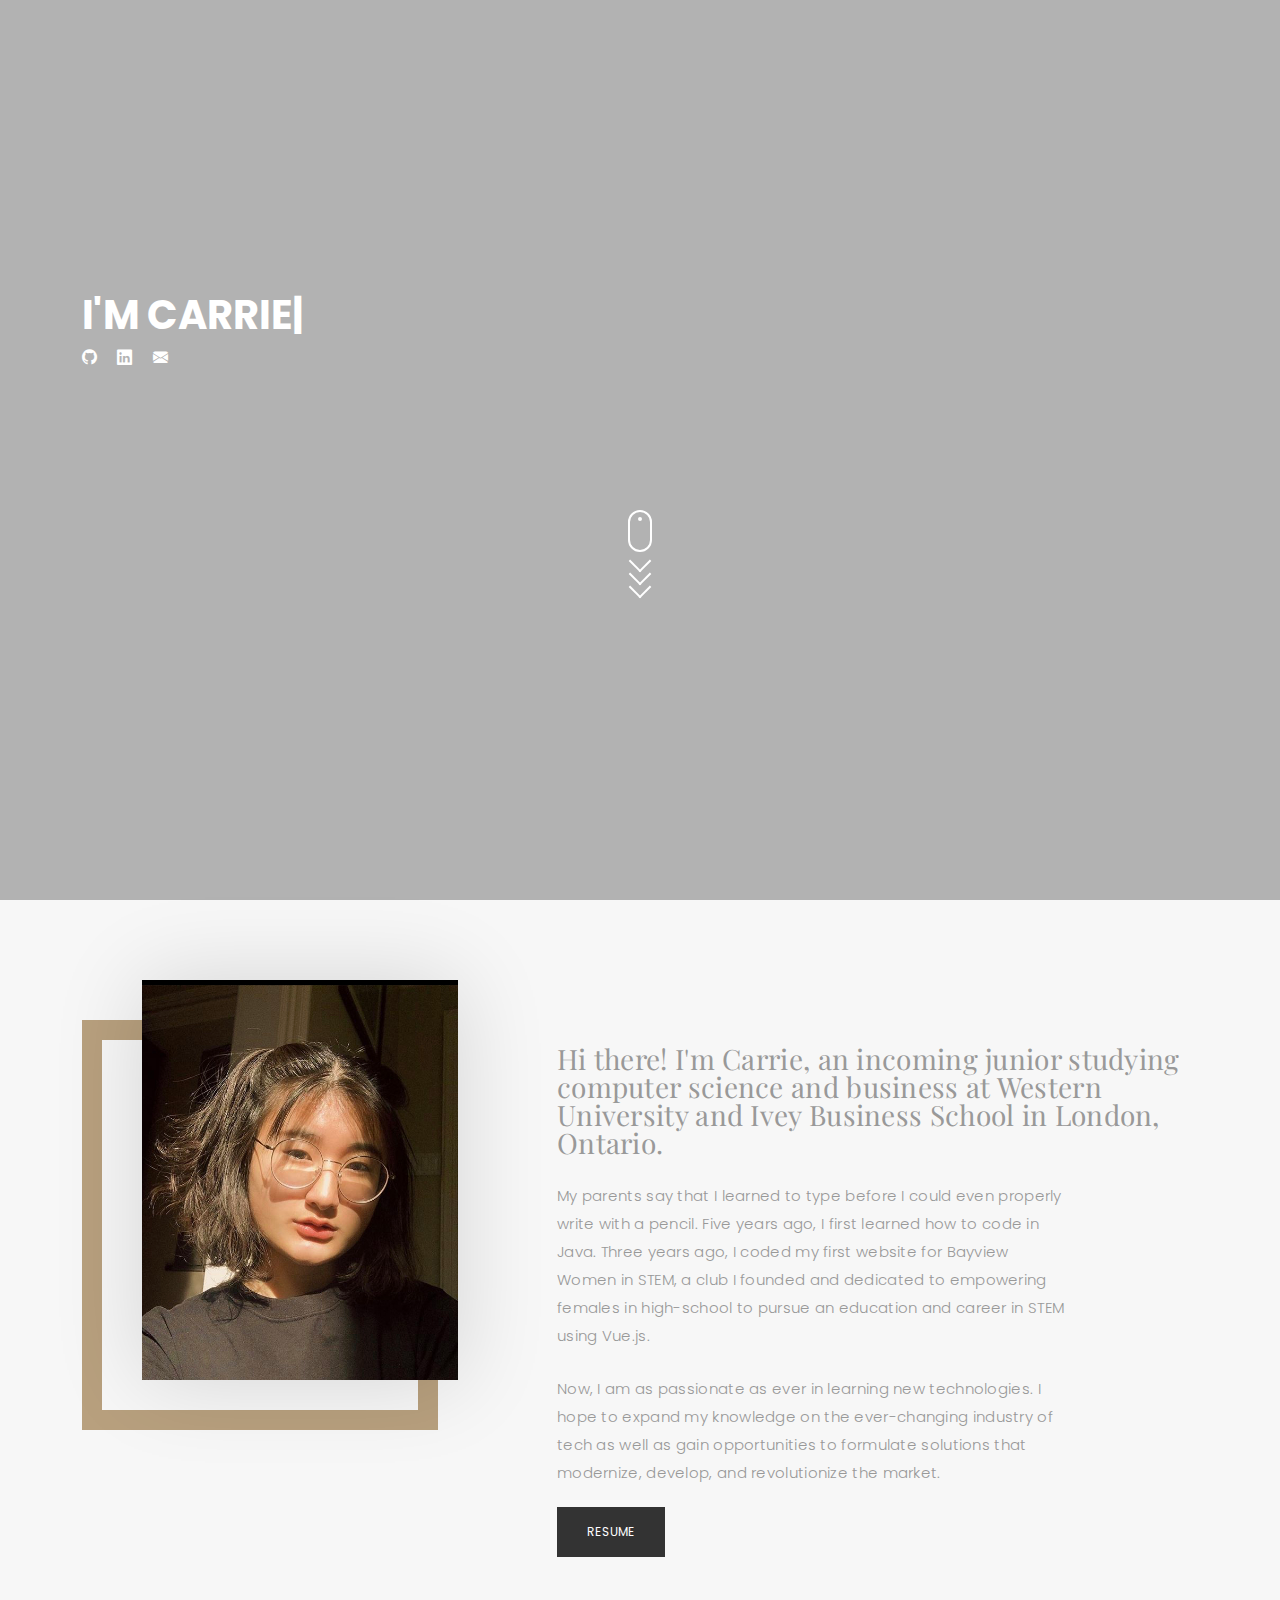
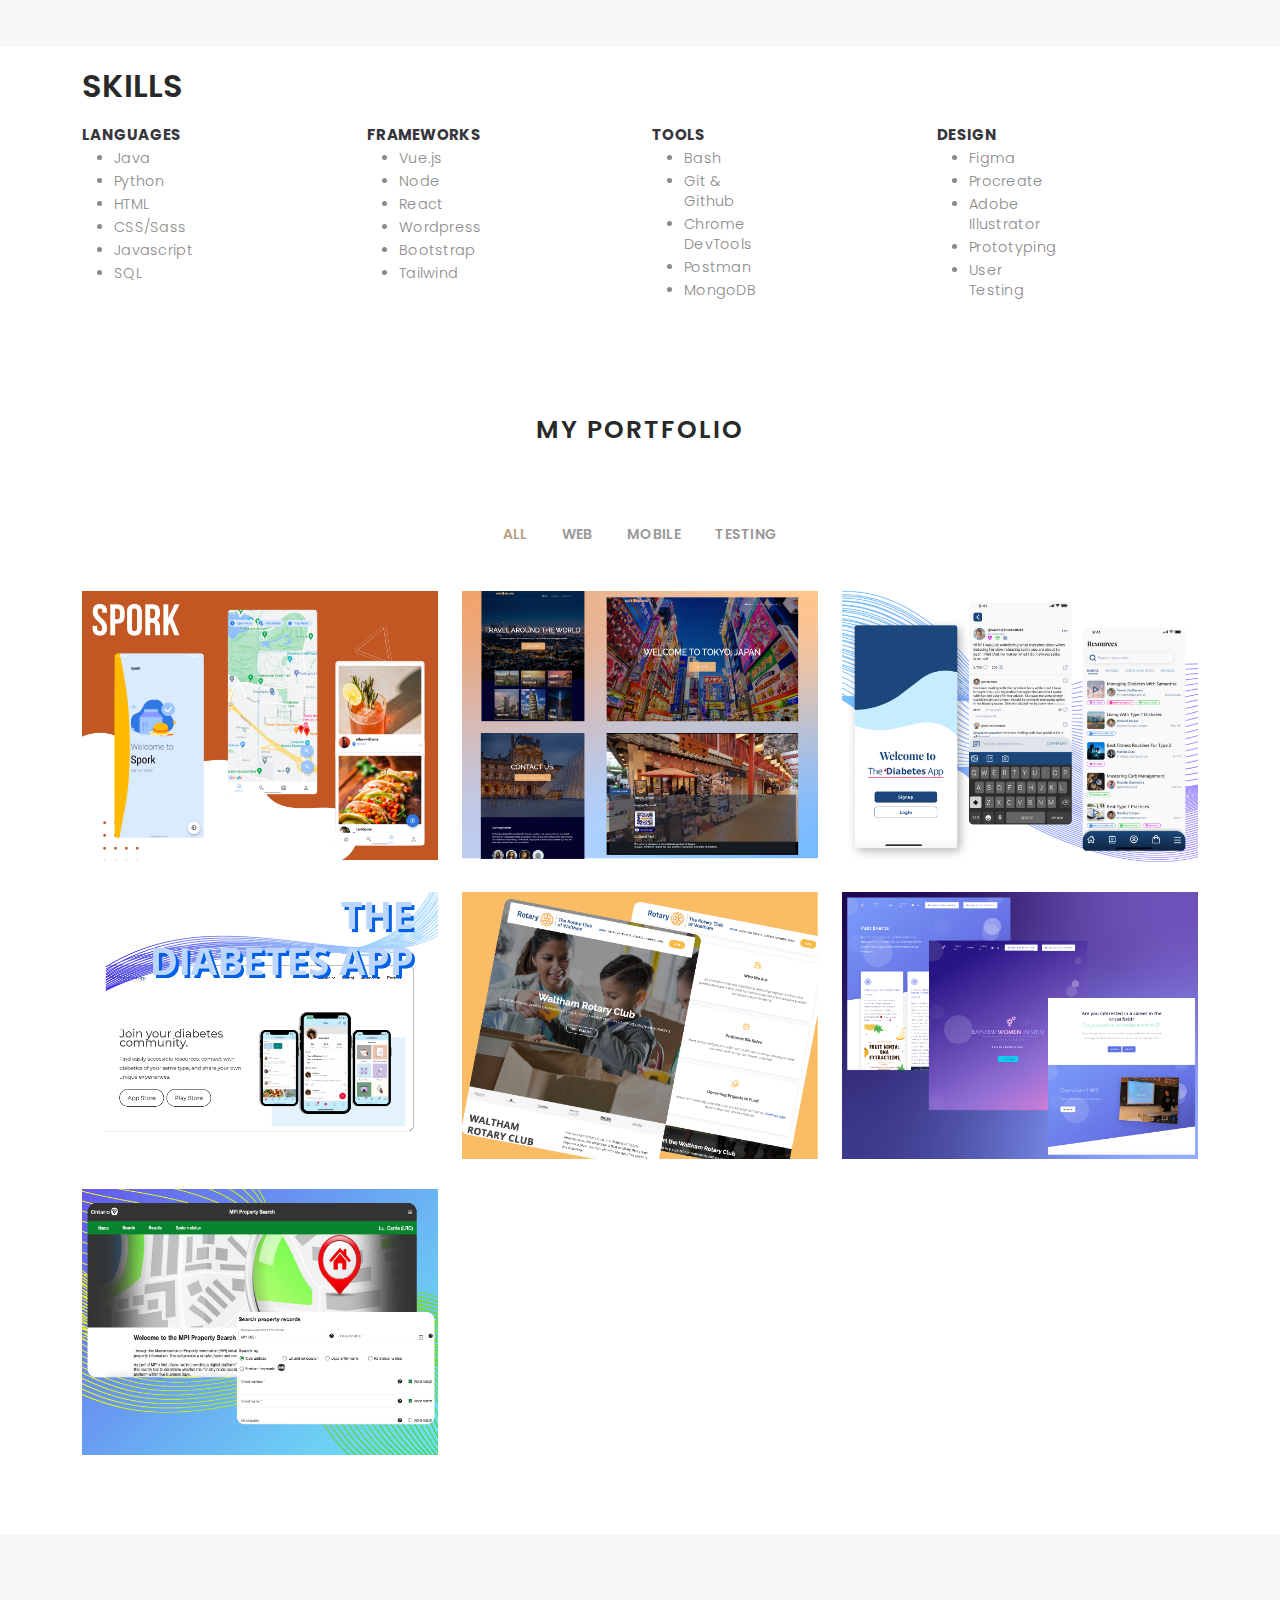
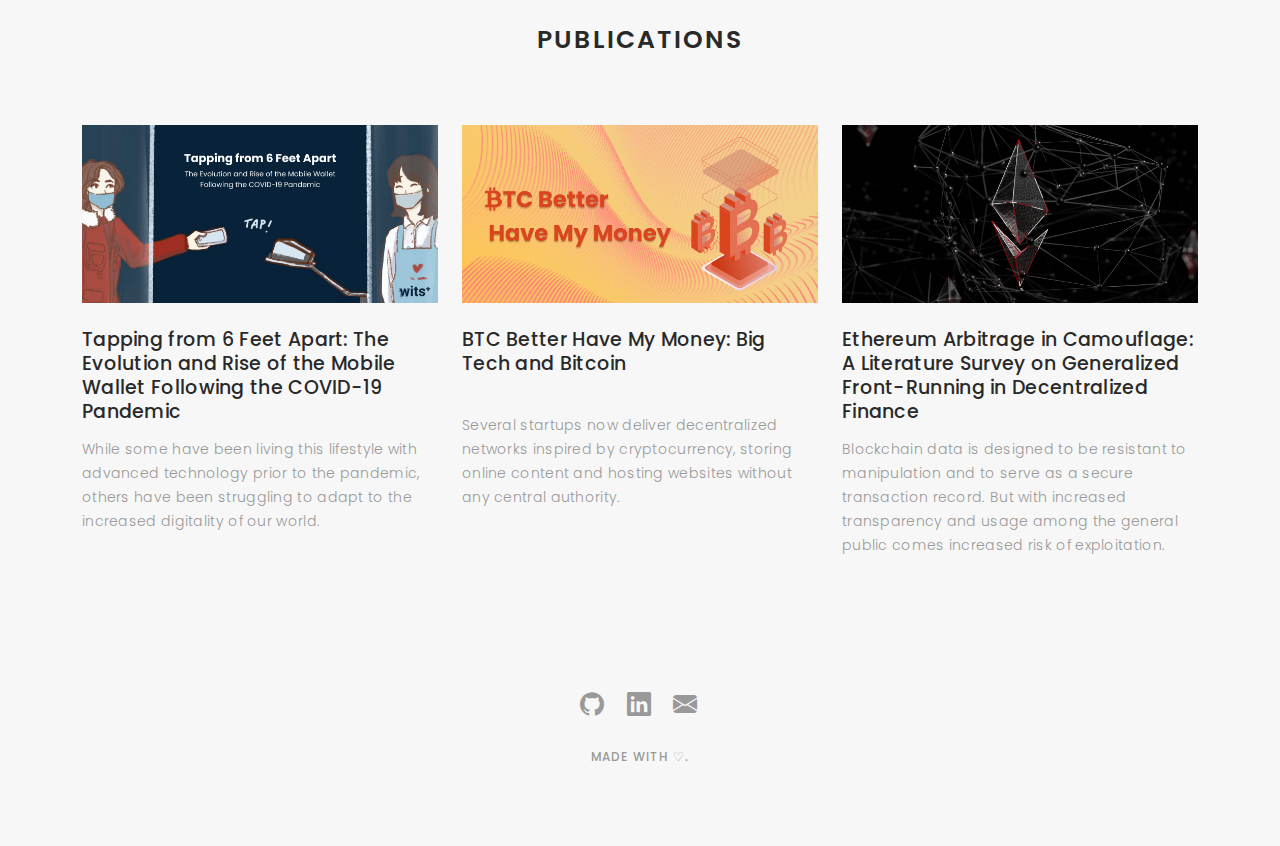
==== index.html @ 806f435e "updated portfolio to include most recent projects (spork + scholars publication on ethereum generali" ====
<!DOCTYPE html>
<html lang="en">

<head>
    <meta charset="utf-8">
    <meta content="width=device-width, initial-scale=1.0" name="viewport">

    <title>Carrie Lu | SWE</title>
    <meta content="" name="description">
    <meta content="" name="keywords">

    <!-- Favicons -->
    <link href="assets/img/favicon.png" rel="icon">
    <link href="assets/img/apple-touch-icon.png" rel="apple-touch-icon">

    <!-- Google Fonts -->
    <link
        href="https://fonts.googleapis.com/css?family=Poppins:300,300i,400,400i,500,500i,600,600i,700,700i|Playfair+Display:400,400i,500,500i,600,600i,700,700i,900,900i"
        rel="stylesheet">

    <!-- Vendor CSS Files -->
    <link href="assets/vendor/bootstrap/css/bootstrap.min.css" rel="stylesheet">
    <link href="assets/vendor/bootstrap-icons/bootstrap-icons.css" rel="stylesheet">
    <link href="assets/vendor/boxicons/css/boxicons.min.css" rel="stylesheet">
    <link href="assets/vendor/glightbox/css/glightbox.min.css" rel="stylesheet">
    <link href="assets/vendor/swiper/swiper-bundle.min.css" rel="stylesheet">

    <!-- Template Main CSS File -->
    <link href="assets/css/style.css" rel="stylesheet">

</head>

<body>

    <!-- ======= Header ======= -->
    <header id="header" class="fixed-top ">
        <div class="container d-flex align-items-center justify-content-between">

            <a href="index.html" class="logo"><img src="assets/img/logo.png" alt="" class="img-fluid"></a>

            <nav id="navbar" class="navbar">
                <ul>
                    <li><a class="nav-link scrollto active" href="#hero">Home</a></li>
                    <li><a class="nav-link scrollto" href="#about">About</a></li>
                    <li><a class="nav-link  scrollto" href="#portfolio">Portfolio</a></li>
                    <li><a class="nav-link  scrollto" href="#journal">Publications</a></li>
                </ul>
                <i class="bi bi-list mobile-nav-toggle"></i>
            </nav><!-- .navbar -->

        </div>
    </header><!-- End Header -->

    <!-- ======= Hero Section ======= -->
    <div id="hero" class="home">

        <div class="container">
            <div class="hero-content">
                <h1>I'm <span class="typed"
                        data-typed-items="Carrie., A designer., A developer., An engineer., A creator."></span></h1>

                <ul class="list-unstyled list-social">
                    <li><a href="https://github.com/carrieluuu" target="_blank"><i class="bi bi-github"></i></a></li>
                    <li><a href="https://www.linkedin.com/in/carrielu02/" target="_blank"><i class="bi bi-linkedin"></i></a></li>
                    <li><a href="mailto:clu.hba2024@ivey.ca" target="_blank"><i class="bi bi-envelope-fill"></i></a></li>
                </ul>

                <!-- ======= Mouse Scroll Animation ======= -->
                <div class="mouse_scroll">
                    <a href="#about"><div class="mouse">
                        <div class="wheel"></div>
                    </div>
                    <div>
                        <span class="m_scroll_arrows unu"></span>
                        <span class="m_scroll_arrows doi"></span>
                        <span class="m_scroll_arrows trei"></span>
                    </div>
                </a>
            </div>

            </div>
        </div>
    </div><!-- End Hero -->

    <main id="main">

        <!-- ======= About Section ======= -->
        <div id="about" class="paddsection">
            <div class="container">
                <div class="row justify-content-between">

                    <div class="col-lg-4 ">
                        <div class="div-img-bg">
                            <div class="about-img">
                                <img src="assets/img/me.jpg" class="img-responsive" alt="me">
                            </div>
                        </div>
                    </div>

                    <div class="col-lg-7">
                        <div class="about-descr">

                            <p class="p-heading">Hi there! I'm Carrie, an incoming junior studying computer science and business at Western
                                University and Ivey Business School in London, Ontario. </p>
                            <p class="separator">My parents say that I learned to type before I could even properly
                                write with a pencil. Five years ago, I first learned how to code in Java. Three years ago,
                                I coded my first website for Bayview Women in STEM, a club I founded
                                and dedicated to empowering females in high-school to pursue an education and career in
                                STEM using Vue.js. </p>
                            <p class="separator">Now, I am as passionate as ever in learning new technologies. I hope to
                                expand my knowledge on the ever-changing industry of tech as well as gain opportunities to
                                formulate solutions that modernize, develop, and revolutionize the market. </p>

                            <br>
                            <a class="btn btn-primary" href="assets/Carrie Lu - Resume.pdf" target="_blank" role="button">Resume</a>

                        </div>

                    </div>
                </div>
            </div>
        </div><!-- End About Section -->

        <!-- ======= Skills Section ======= -->
        <div class="skills">
            <div class="container">
                <br>
                <h2>SKILLS</h2>
                <br>
                <div class="row">
                    <div class="col-sm">
                        <div class="skills__category">
                            <div class="skills__category__label">Languages</div>
                            <ul>
                                <li class="skills__category__item">Java</li>
                                <li class="skills__category__item">Python</li>
                                <li class="skills__category__item">HTML</li>
                                <li class="skills__category__item">CSS/Sass</li>
                                <li class="skills__category__item">Javascript</li>
                                <li class="skills__category__item">SQL</li>
                            </ul>
                        </div>
                    </div>
                    <div class="col-sm">
                        <div class="skills__category">
                            <div class="skills__category__label">Frameworks</div>
                            <ul>
                                <li class="skills__category__item">Vue.js</li>
                                <li class="skills__category__item">Node</li>
                                <li class="skills__category__item">React</li>
                                <li class="skills__category__item">Wordpress</li>
                                <li class="skills__category__item">Bootstrap</li>
                                <li class="skills__category__item">Tailwind</li>
                            </ul>
                        </div>
                    </div>
                    <div class="col-sm">
                        <div class="skills__category">
                            <div class="skills__category__label">Tools</div>
                            <ul>
                                <li class="skills__category__item">Bash</li>
                                <li class="skills__category__item">Git &amp; Github</li>
                                <li class="skills__category__item">Chrome DevTools</li>
                                <li class="skills__category__item">Postman</li>
                                <li class="skills__category__item">MongoDB</li>
                            </ul>
                        </div>
                    </div>
                    <div class="col-sm">
                        <div class="skills__category">
                            <div class="skills__category__label">Design</div>
                            <ul>
                                <li class="skills__category__item">Figma</li>
                                <li class="skills__category__item">Procreate</li>
                                <li class="skills__category__item">Adobe Illustrator</li>
                                <li class="skills__category__item">Prototyping</li>
                                <li class="skills__category__item">User Testing</li>
                            </ul>
                        </div>
                    </div>
                </div>
            </div>

            <!-- End Skills Section -->

            <!-- ======= Portfolio Section ======= -->
            <div id="portfolio" class="paddsection">

                <div class="container">
                    <div class="section-title text-center">
                        <h2>My Portfolio</h2>
                    </div>
                </div>

                <div class="container">

                    <div class="row">
                        <div class="col-lg-12 d-flex justify-content-center">
                            <ul id="portfolio-flters">
                                <li data-filter="*" class="filter-active">All</li>
                                <li data-filter=".filter-web">Web</li>
                                <li data-filter=".filter-app">Mobile</li>
                                <li data-filter=".filter-testing">Testing</li>
                            </ul>
                        </div>
                    </div>

                    <div class="row portfolio-container">
                        <div class="col-lg-4 col-md-6 portfolio-item filter-web">
                            <img src="assets/img/portfolio/portfolio-7.png" class="img-fluid" alt="">
                            <div class="portfolio-info">
                                <h4>Spork</h4>
                                <p>Mobile</p>
                                <br>
                                <span class="portfolio-used">Java</span>
                                <span class="portfolio-used">XML</span>
                                <span class="portfolio-used">Android SDK</span>
                                <span class="portfolio-used">Google Places API</span>
                                <span class="portfolio-used">Yelp API</span>
                                <span class="portfolio-used">Parse Back4App</span>
                                <a href="spork.html" class="details-link" title="More Details"><i
                                        class="bx bx-link"></i></a>
                            </div>
                        </div>

                        <div class="col-lg-4 col-md-6 portfolio-item filter-web">
                            <img src="assets/img/portfolio/portfolio-1.jpg" class="img-fluid" alt="">
                            <div class="portfolio-info">
                                <h4>SafeEscape</h4>
                                <p>Web</p>
                                <br>
                                <span class="portfolio-used">HTML</span>
                                <span class="portfolio-used">Javascript</span>
                                <span class="portfolio-used">CSS</span>
                                <span class="portfolio-used">echoAR</span>
                                <span class="portfolio-used">Spotify</span>
                                <a href="safeescape.html" class="details-link" title="More Details"><i
                                        class="bx bx-link"></i></a>
                            </div>
                        </div>

                        <div class="col-lg-4 col-md-6 portfolio-item filter-app">
                            <img src="assets/img/portfolio/portfolio-2.jpg" class="img-fluid" alt="">
                            <div class="portfolio-info">
                                <h4>TheDiabetesApp</h4>
                                <p>Mobile</p>
                                <br>
                                <span class="portfolio-used">React</span>
                                <span class="portfolio-used">Figma</span>
                                <span class="portfolio-used">Kevel</span>
                                <span class="portfolio-used">AWS</span>
                                <a href="tda-app.html" class="details-link" title="More Details"><i
                                        class="bx bx-link"></i></a>
                            </div>
                        </div>

                        <div class="col-lg-4 col-md-6 portfolio-item filter-web">
                            <img src="assets/img/portfolio/portfolio-3.jpg" class="img-fluid" alt="">
                            <div class="portfolio-info">
                                <h4>TheDiabetesApp Corporate Site</h4>
                                <p>Web</p>
                                <br>
                                <span class="portfolio-used">Wordpress</span>
                                <span class="portfolio-used">PHP</span>
                                <span class="portfolio-used">GSAP3</span>
                                <span class="portfolio-used">AWS</span>
                                <span class="portfolio-used">Figma</span>
                                <a href="tda-corporate.html" class="details-link" title="More Details"><i
                                        class="bx bx-link"></i></a>
                            </div>
                        </div>

                        <div class="col-lg-4 col-md-6 portfolio-item filter-web">
                            <img src="assets/img/portfolio/portfolio-4.jpg" class="img-fluid" alt="">
                            <div class="portfolio-info">
                                <h4>Waltham Rotary Club</h4>
                                <p>Web</p>
                                <br>
                                <span class="portfolio-used">HTML</span>
                                <span class="portfolio-used">Javascript</span>
                                <span class="portfolio-used">CSS</span>
                                <span class="portfolio-used">Bootstrap</span>
                                <span class="portfolio-used">Square API</span>
                                <span class="portfolio-used">Adobe XD</span>
                                <span class="portfolio-used">Adobe Illustrator</span>
                                <a href="wrc.html" class="details-link" title="More Details"><i
                                        class="bx bx-link"></i></a>
                            </div>
                        </div>

                        <div class="col-lg-4 col-md-6 portfolio-item filter-web">
                            <img src="assets/img/portfolio/portfolio-5.jpg" class="img-fluid" alt="">
                            <div class="portfolio-info">
                                <h4>Bayview Women in STEM</h4>
                                <p>Web</p>
                                <br>
                                <span class="portfolio-used">Vue.js</span>
                                <a href="womeninstem.html" class="details-link" title="More Details"><i
                                        class="bx bx-link"></i></a>
                            </div>
                        </div>

                        <div class="col-lg-4 col-md-6 portfolio-item filter-testing">
                            <img src="assets/img/portfolio/portfolio-6.jpg" class="img-fluid" alt="">
                            <div class="portfolio-info">
                                <h4>MPI UAT Automation Testing</h4>
                                <p>Testing</p>
                                <br>
                                <span class="portfolio-used">Selenium</span>
                                <span class="portfolio-used">Groovy</span>
                                <span class="portfolio-used">Java</span>
                                <a href="mpi.html" class="details-link" title="More Details"><i
                                        class="bx bx-link"></i></a>
                            </div>
                        </div>

                    </div>

                </div>

            </div><!-- End Portfolio Section -->

            <!-- ======= Journal Section ======= -->
            <div id="journal" class="text-left paddsection">

                <div class="container">
                    <div class="section-title text-center">
                        <h2>Publications</h2>
                    </div>
                </div>

                <div class="container">
                    <div class="journal-block">
                        <div class="row">

                            <div class="col-sm">
                                <div class="journal-info">

                                    <a
                                        target="_blank"href="https://wits-uwo.medium.com/tapping-from-6-feet-apart-the-evolution-and-rise-of-the-mobile-wallet-following-the-covid-19-f2904f983404" target="_blank"><img
                                            src="assets/img/blog-post-1.png" class="img-responsive" alt="img"></a>

                                    <div class="journal-txt">

                                        <h4><a
                                                href="https://wits-uwo.medium.com/tapping-from-6-feet-apart-the-evolution-and-rise-of-the-mobile-wallet-following-the-covid-19-f2904f983404" target="_blank">Tapping
                                                from 6 Feet Apart: The Evolution and Rise of the Mobile Wallet Following
                                                the COVID-19 Pandemic</a></h4>
                                        <p class="separator">While some have been living this lifestyle with advanced
                                            technology prior to the pandemic, others have been struggling to adapt to
                                            the increased digitality of our world.
                                        </p>

                                    </div>

                                </div>
                            </div>

                            <div class="col-sm">
                                <div class="journal-info">

                                    <a
                                        href="https://wits-uwo.medium.com/btc-better-have-my-money-big-tech-and-bitcoin-8803603ce1d9" target="_blank"><img
                                            src="assets/img/blog-post-2.jpeg" class="img-responsive" alt="img"></a>

                                    <div class="journal-txt">

                                        <h4><a
                                                href="https://wits-uwo.medium.com/btc-better-have-my-money-big-tech-and-bitcoin-8803603ce1d9" target="_blank">BTC
                                                Better Have My Money: Big Tech and Bitcoin<br><br></a></h4>
                                        <p class="separator">Several startups now deliver decentralized networks
                                            inspired by cryptocurrency, storing online content and hosting websites
                                            without any central authority.
                                        </p>

                                    </div>

                                </div>
                            </div>
                            <div class="col-sm">
                                <div class="journal-info">

                                    <a
                                        target="_blank"href="https://medium.com/@carrieluuu/ethereum-arbitrage-in-camouflage-3169c3d78670" target="_blank"><img
                                            src="assets/img/blog-post-3.jpg" class="img-responsive" alt="img"></a>

                                    <div class="journal-txt">

                                        <h4><a
                                                href="https://medium.com/@carrieluuu/ethereum-arbitrage-in-camouflage-3169c3d78670" target="_blank">Ethereum Arbitrage in Camouflage: A Literature Survey on Generalized Front-Running in Decentralized Finance</a></h4>
                                        <p class="separator">Blockchain data is designed to be resistant to manipulation and to serve as a secure transaction record. But with increased transparency and usage among the general public comes increased risk of exploitation.
                                        </p>

                                    </div>

                                </div>
                            </div>
                        </div>
                    </div>
                </div>

            </div><!-- End Journal Section -->

    </main><!-- End #main -->

    <!-- ======= Footer ======= -->
    <div id="footer" class="text-center">
        <div class="container">
            <div class="socials-media text-center">

                <ul class="list-unstyled">
                    <li><a href="https://github.com/carrieluuu" target="_blank"><i class="bi bi-github"></i></a></li>
                    <li><a href="https://www.linkedin.com/in/carrielu02/" target="_blank"><i class="bi bi-linkedin"></i></a></li>
                    <li><a href="mailto:clu284@uwo.ca" target="_blank"><i class="bi bi-envelope-fill"></i></a></li>
                </ul>

            </div>

            <p>Made with ♡.</p>

        </div>
    </div><!-- End Footer -->

    <a href="#" class="back-to-top d-flex align-items-center justify-content-center"><i
            class="bi bi-arrow-up-short"></i></a>

    <!-- Vendor JS Files -->
    <script src="assets/vendor/bootstrap/js/bootstrap.bundle.min.js"></script>
    <script src="assets/vendor/glightbox/js/glightbox.min.js"></script>
    <script src="assets/vendor/isotope-layout/isotope.pkgd.min.js"></script>
    <script src="assets/vendor/php-email-form/validate.js"></script>
    <script src="assets/vendor/swiper/swiper-bundle.min.js"></script>
    <script src="assets/vendor/typed.js/typed.min.js"></script>

    <!-- Template Main JS File -->
    <script src="assets/js/main.js"></script>

</body>

</html>
---- assets/css/style.css ----
/*--------------------------------------------------------------
# General
--------------------------------------------------------------*/
body {
  background: #ffffff;
  color: #898989;
  font-family: "Poppins", helvetica;
  font-size: 15px;
  font-weight: 300;
  line-height: 20px;
  letter-spacing: 0.02em;
  overflow-x: hidden;
  margin: 0 auto;
  padding: 0;
  box-sizing: border-box;
}

title {
  font-family: "Poppins", helvetica;
}

h1,
h2,
h3,
h4,
h5,
h6 {
  margin: 0;
}

h2 {
  color: #292929;
  font-weight: 600;
}

h4 {
  color: #292929;
  font-size: 14px;
  font-weight: 600;
}

a {
  color: #493f3f;
  text-decoration: none !important;
  transition: all 0.5s ease-in-out 0s;
}

a:hover {
  transition: all 0.5s ease-in-out 0s;
}

p {
  margin: 25px 0;
  padding: 0;
  font-size: 15px;
  color: #999999;
  line-height: 28px;
}

::-moz-selection {
  background: #b8a07e;
  color: #fff;
}

::selection {
  background: #b8a07e;
  color: #fff;
}

.btn {
  background: #333;
  border: medium none;
  border-radius: 0;
  color: #fff;
  font-size: 12px;
  height: 50px;
  line-height: 50px;
  padding: 0 30px;
  text-transform: uppercase;
}

.btn-sm {
  font-size: 12px;
  width: 15%;
}

.btn:hover,
.btn:focus {
  color: #fff;
}

.padDiv {
  padding: 30px 20px;
}

.section-title {
  margin-bottom: 70px;
}

.section-title h2 {
  font-size: 25px;
  letter-spacing: 2px;
  text-transform: uppercase;
}

.form-control {
  background-color: transparent;
  border: 1px solid #999;
  border-radius: 0;
  color: #999999;
  font-size: 12px;
  font-weight: 500;
  height: 50px;
  letter-spacing: 0.1em;
  padding-left: 10px;
  margin: 0 0 25px 0;
  line-height: 14px;
  text-transform: uppercase;
}

.form-control:focus {
  box-shadow: none;
  outline: 0 none;
}

.paddsection {
  padding-top: 90px;
  padding-bottom: 90px;
}

.paddsections {
  padding-top: 90px;
  padding-bottom: 90px !important;
}

.hvr-shutter-in-horizontal::before {
  background: #333;
}

.hvr-shutter-in-horizontal:hover {
  background: #b8a07e;
}

.mb-30 {
  margin-bottom: 30px;
}

.main-content {
  padding-top: 140px;
}

/*--------------------------------------------------------------
  # Back to top button
  --------------------------------------------------------------*/
.back-to-top {
  position: fixed;
  visibility: hidden;
  opacity: 0;
  right: 15px;
  bottom: 15px;
  z-index: 996;
  background: #b8a07e;
  width: 40px;
  height: 40px;
  border-radius: 4px;
  transition: all 0.4s;
}

.back-to-top i {
  font-size: 28px;
  color: #fff;
  line-height: 0;
}

.back-to-top:hover {
  background: #c6b398;
  color: #fff;
}

.back-to-top.active {
  visibility: visible;
  opacity: 1;
}

/*--------------------------------------------------------------
  # Header
  --------------------------------------------------------------*/
#header {
  transition: all 0.5s;
  z-index: 997;
  padding: 15px 0;
  background-color: #fff;
  top: -100%;
  box-shadow: 0px 2px 25px rgba(0, 0, 0, 0.08);
}

#header.header-scrolled,
#header.header-inner-pages {
  top: 0;
}

#header .logo {
  font-size: 30px;
  margin: 0;
  padding: 0;
  line-height: 1;
  font-weight: 600;
  letter-spacing: 1px;
  font-family: "Playfair Display", sans-serif;
  font-style: italic;
}

#header .logo a {
  color: #898989;
}

#header .logo img {
  max-height: 40px;
}

@media (max-width: 992px) {
  #header {
    border: 0;
  }
}

/*--------------------------------------------------------------
  # Navigation Menu
  --------------------------------------------------------------*/
/**
  * Desktop Navigation 
  */
.navbar {
  padding: 0;
}

.navbar ul {
  margin: 0;
  padding: 0;
  display: flex;
  list-style: none;
  align-items: center;
}

.navbar li {
  position: relative;
}

.navbar a,
.navbar a:focus {
  display: flex;
  align-items: center;
  justify-content: space-between;
  padding: 10px 0 10px 30px;
  font-family: "Poppins", sans-serif;
  font-size: 14px;
  font-weight: 500;
  color: #7e7d7d;
  white-space: nowrap;
  transition: 0.3s;
}

.navbar a i,
.navbar a:focus i {
  font-size: 12px;
  line-height: 0;
  margin-left: 5px;
}

.navbar a:hover,
.navbar .active,
.navbar .active:focus,
.navbar li:hover > a {
  color: #b8a07e;
}

.navbar .dropdown ul {
  display: block;
  position: absolute;
  left: 30px;
  top: calc(100% + 30px);
  margin: 0;
  padding: 10px 0;
  z-index: 99;
  opacity: 0;
  visibility: hidden;
  background: #fff;
  box-shadow: 0px 0px 30px rgba(127, 137, 161, 0.25);
  transition: 0.3s;
}

.navbar .dropdown ul li {
  min-width: 200px;
}

.navbar .dropdown ul a {
  padding: 10px 20px;
  font-weight: 400;
}

.navbar .dropdown ul a i {
  font-size: 12px;
}

.navbar .dropdown ul a:hover,
.navbar .dropdown ul .active:hover,
.navbar .dropdown ul li:hover > a {
  color: #b8a07e;
}

.navbar .dropdown:hover > ul {
  opacity: 1;
  top: 100%;
  visibility: visible;
}

.navbar .dropdown .dropdown ul {
  top: 0;
  left: calc(100% - 30px);
  visibility: hidden;
}

.navbar .dropdown .dropdown:hover > ul {
  opacity: 1;
  top: 0;
  left: 100%;
  visibility: visible;
}

@media (max-width: 1366px) {
  .navbar .dropdown .dropdown ul {
    left: -90%;
  }
  .navbar .dropdown .dropdown:hover > ul {
    left: -100%;
  }
}

/**
  * Mobile Navigation 
  */
.mobile-nav-toggle {
  color: #4b4a4a;
  font-size: 28px;
  cursor: pointer;
  display: none;
  line-height: 0;
  transition: 0.5s;
}

.mobile-nav-toggle.bi-x {
  color: #fff;
}

@media (max-width: 991px) {
  .mobile-nav-toggle {
    display: block;
  }
  .navbar ul {
    display: none;
  }
}

.navbar-mobile {
  position: fixed;
  overflow: hidden;
  top: 0;
  right: 0;
  left: 0;
  bottom: 0;
  background: rgba(49, 49, 49, 0.9);
  transition: 0.3s;
}

.navbar-mobile .mobile-nav-toggle {
  position: absolute;
  top: 15px;
  right: 15px;
}

.navbar-mobile ul {
  display: block;
  position: absolute;
  top: 55px;
  right: 15px;
  bottom: 15px;
  left: 15px;
  padding: 10px 0;
  border-radius: 10px;
  background-color: #fff;
  overflow-y: auto;
  transition: 0.3s;
}

.navbar-mobile a {
  padding: 10px 20px;
  font-size: 15px;
  color: #4b4a4a;
}

.navbar-mobile a:hover,
.navbar-mobile .active,
.navbar-mobile li:hover > a {
  color: #b8a07e;
}

.navbar-mobile .getstarted {
  margin: 15px;
}

.navbar-mobile .dropdown ul {
  position: static;
  display: none;
  margin: 10px 20px;
  padding: 10px 0;
  z-index: 99;
  opacity: 1;
  visibility: visible;
  background: #fff;
  box-shadow: 0px 0px 30px rgba(127, 137, 161, 0.25);
}

.navbar-mobile .dropdown ul li {
  min-width: 200px;
}

.navbar-mobile .dropdown ul a {
  padding: 10px 20px;
}

.navbar-mobile .dropdown ul a i {
  font-size: 12px;
}

.navbar-mobile .dropdown ul a:hover,
.navbar-mobile .dropdown ul .active:hover,
.navbar-mobile .dropdown ul li:hover > a {
  color: #b8a07e;
}

.navbar-mobile .dropdown > .dropdown-active {
  display: block;
}

/*--------------------------------------------------------------
  # Hero
  --------------------------------------------------------------*/
#hero {
  background: linear-gradient(rgba(0, 0, 0, 0.3), rgba(0, 0, 0, 0.3)),
    url("../img/home-bg.jpg") repeat scroll center center/cover;
  height: 100vh;
  width: 100%;
}

#hero .hero-content {
  height: 100vh;
  text-align: left;
  width: 100%;
  display: flex;
  justify-content: center;
  flex-direction: column;
}

.hero-content h1 {
  font-size: 40px;
  font-weight: 700;
  margin-bottom: 10px;
  text-transform: uppercase;
  color: #fff;
}

.hero-content p {
  font-size: 13px;
  letter-spacing: 3px;
  margin-top: 0;
  margin-bottom: 30px;
  text-transform: capitalize;
  color: #fff;
  font-weight: 500;
}

.hero-content .list-social li {
  float: left;
  margin-right: 20px;
}

.hero-content .list-social li i {
  color: #fff;
  font-size: 15px;
}

/*--------------------------------------------------------------
  # Mouse scroll animation
  --------------------------------------------------------------*/

*, *:before, *:after {
  -moz-box-sizing: border-box; -webkit-box-sizing: border-box; box-sizing: border-box;
 }


.mouse_scroll {
	display: block;
	margin: 0 auto;
	width: 24px;
	height: 100px;
	margin-top: 125px;
}


.m_scroll_arrows
{
  display: block;
  width: 5px;
  height: 5px;
  -ms-transform: rotate(45deg); /* IE 9 */
  -webkit-transform: rotate(45deg); /* Chrome, Safari, Opera */
  transform: rotate(45deg);
   
  border-right: 2px solid white;
  border-bottom: 2px solid white;
  margin: 0 0 3px 4px;
  
  width: 16px;
  height: 16px;
}


.unu
{
  margin-top: 1px;
}

.unu, .doi, .trei
{
    -webkit-animation: mouse-scroll 1s infinite;
    -moz-animation: mouse-scroll 1s infinite;
    animation: mouse-scroll 1s infinite;
  
}

.unu
{
  -webkit-animation-delay: .1s;
  -moz-animation-delay: .1s;
  -webkit-animation-direction: alternate;
  
  animation-direction: alternate;
  animation-delay: alternate;
}

.doi
{
  -webkit-animation-delay: .2s;
  -moz-animation-delay: .2s;
  -webkit-animation-direction: alternate;
  
  animation-delay: .2s;
  animation-direction: alternate;
  
  margin-top: -6px;
}

.trei
{
  -webkit-animation-delay: .3s;
  -moz-animation-delay: .3s;
  -webkit-animation-direction: alternate;
  
  animation-delay: .3s;
  animation-direction: alternate;
  
  
  margin-top: -6px;
}

.mouse {
  height: 42px;
  width: 24px;
  border-radius: 14px;
  transform: none;
  border: 2px solid white;
  top: 170px;
}

.wheel {
  height: 5px;
  width: 2px;
  display: block;
  margin: 5px auto;
  background: white;
  position: relative;
  
  height: 4px;
  width: 4px;
  border: 2px solid #fff;
  -webkit-border-radius: 8px;
          border-radius: 8px;
}

.wheel {
  -webkit-animation: mouse-wheel 0.6s linear infinite;
  -moz-animation: mouse-wheel 0.6s linear infinite;
  animation: mouse-wheel 0.6s linear infinite;
}

@-webkit-keyframes mouse-wheel{
   0% {
    opacity: 1;
    -webkit-transform: translateY(0);
    -ms-transform: translateY(0);
    transform: translateY(0);
  }

  100% {
    opacity: 0;
    -webkit-transform: translateY(6px);
    -ms-transform: translateY(6px);
    transform: translateY(6px);
  }
}
@-moz-keyframes mouse-wheel {
  0% { top: 1px; }
  25% { top: 2px; }
  50% { top: 3px;}
  75% { top: 2px;}
  100% { top: 1px;}
}
@-o-keyframes mouse-wheel {

   0% { top: 1px; }
  25% { top: 2px; }
  50% { top: 3px;}
  75% { top: 2px;}
  100% { top: 1px;}
}
@keyframes mouse-wheel {

   0% { top: 1px; }
  25% { top: 2px; }
  50% { top: 3px;}
  75% { top: 2px;}
  100% { top: 1px;}
}

@-webkit-keyframes mouse-scroll {

  0%   { opacity: 0;}
  50%  { opacity: .5;}
  100% { opacity: 1;}
}
@-moz-keyframes mouse-scroll {

  0%   { opacity: 0; }
  50%  { opacity: .5; }
  100% { opacity: 1; }
}
@-o-keyframes mouse-scroll {

  0%   { opacity: 0; }
  50%  { opacity: .5; }
  100% { opacity: 1; }
}
@keyframes mouse-scroll {

  0%   { opacity: 0; }
  50%  { opacity: .5; }
  100% { opacity: 1; }
}


/*--------------------------------------------------------------
  # Breadcrumbs
  --------------------------------------------------------------*/
.breadcrumbs {
  padding: 120px 0 0 0;
  background-color: white;
  min-height: 40px;
}

@media (max-width: 992px) {
  .breadcrumbs {
    padding-top: 100px;
  }
}

.breadcrumbs h2 {
  font-size: 24px;
  font-weight: 300;
  margin: 0;
}

@media (max-width: 992px) {
  .breadcrumbs h2 {
    margin: 0 0 10px 0;
  }
}

.breadcrumbs ol {
  display: flex;
  flex-wrap: wrap;
  list-style: none;
  padding: 0;
  margin: 0;
  font-size: 14px;
}

.breadcrumbs ol li + li {
  padding-left: 10px;
}

.breadcrumbs ol li + li::before {
  display: inline-block;
  padding-right: 10px;
  color: #6c757d;
  content: "/";
}

@media (max-width: 768px) {
  .breadcrumbs .d-flex {
    display: block !important;
  }
  .breadcrumbs ol {
    display: block;
  }
  .breadcrumbs ol li {
    display: inline-block;
  }
}

/*-----------------------------------------------------------------------------------*/
/*  About
  /*-----------------------------------------------------------------------------------*/
#about {
  width: 100%;
  height: auto;
  background: #f7f7f7;
  padding-top: 120px;
}

#about .div-img-bg {
  padding-bottom: 30px;
  border: 20px solid #b8a07e;
}

#about .div-img-bg .about-img img {
  width: 100%;
  box-shadow: 0px 0px 85px 0px rgba(0, 0, 0, 0.14);
  margin-top: -60px;
  margin-left: 40px;
  height: 400px;
  -o-object-fit: cover;
  object-fit: cover;
}

#about .about-descr .p-heading {
  font-family: "Playfair Display", serif;
  font-size: 28px;
  text-align: left;
}

#about .about-descr .separator {
  max-width: 80%;
  margin-bottom: 0;
  text-align: left;
}

/*--------------------------------------------------------------
  # Services
  --------------------------------------------------------------*/
#services {
  background: #f7f7f7;
  position: relative;
  padding-bottom: 80px;
}

.services-block span {
  margin: 10px 0;
  position: relative;
  font-size: 13px;
  color: #292929;
  letter-spacing: 0.1em;
  font-weight: 500;
  text-transform: uppercase;
  display: block;
}

.services-block .separator {
  margin: 0;
  font-size: 13px;
  line-height: 22px;
}

.services-block i {
  font-size: 44px;
  color: #b8a07e;
  line-height: 44px;
}

.services-slider .swiper-pagination {
  margin-top: 30px;
  position: relative;
}

.services-slider .swiper-pagination .swiper-pagination-bullet {
  width: 12px;
  height: 12px;
  background-color: #fff;
  opacity: 1;
  border: 1px solid #b8a07e;
}

.services-slider .swiper-pagination .swiper-pagination-bullet-active {
  background-color: #b8a07e;
}

/*--------------------------------------------------------------
  # Skills
  --------------------------------------------------------------*/
#skills {
  background: #f7f7f7;
  position: relative;
  padding-bottom: 80px;
}
.skills .skills__category {
  width: 47%;
  margin-right: 5px;
  margin-bottom: 25px;
}
.skills .skills__category__label {
  font-weight: 700;
  color: #36363c;
  text-transform: uppercase;
}
.skills .skills__category__item {
  margin: 3px 0;
  font-size: 0.9rem;
}

/*--------------------------------------------------------------
  # Portfolio
  --------------------------------------------------------------*/
#portfolio {
  position: relative;
  padding-bottom: 50px;
}

#portfolio #portfolio-flters {
  padding: 0;
  margin: 0 auto 35px auto;
  list-style: none;
  text-align: center;
  border-radius: 50px;
  padding: 2px 15px;
}

#portfolio #portfolio-flters li {
  cursor: pointer;
  display: inline-block;
  padding: 10px 15px 8px 15px;
  font-size: 14px;
  font-weight: 600;
  line-height: 1;
  text-transform: uppercase;
  color: #999999;
  margin-bottom: 5px;
  transition: all 0.3s ease-in-out;
}

#portfolio #portfolio-flters li:hover,
#portfolio #portfolio-flters li.filter-active {
  color: #b8a07e;
}

#portfolio #portfolio-flters li:last-child {
  margin-right: 0;
}

#portfolio .portfolio-item {
  margin-bottom: 30px;
}

#portfolio .portfolio-item .portfolio-info {
  opacity: 0;
  position: absolute;
  left: 30px;
  right: 30px;
  bottom: 0;
  z-index: 3;
  transition: all ease-in-out 0.3s;
  background: rgba(255, 255, 255, 0.9);
  padding: 15px;
}

#portfolio .portfolio-item .portfolio-info h4 {
  font-size: 18px;
  color: #666;
  font-weight: 600;
  margin-bottom: 10px;
}

#portfolio .portfolio-item .portfolio-info p {
  color: #999;
  font-size: 14px;
  margin: 0;
  padding: 0;
}

#portfolio .portfolio-item .portfolio-info .preview-link,
#portfolio .portfolio-item .portfolio-info .details-link {
  position: absolute;
  right: 40px;
  font-size: 24px;
  top: calc(50% - 18px);
  color: #b8a07e;
}

#portfolio .portfolio-item .portfolio-info .preview-link:hover,
#portfolio .portfolio-item .portfolio-info .details-link:hover {
  color: #cab89f;
}

#portfolio .portfolio-item .portfolio-info .details-link {
  right: 10px;
}

#portfolio .portfolio-item:hover .portfolio-info {
  opacity: 1;
  bottom: 20px;
}

#portfolio .portfolio-item .portfolio-info .portfolio-used {
  display: inline-block;
  margin: 3px 3px 3px 0;
  font-size: 0.75rem;
  font-weight: 700;
  padding: 2px 7px;
  border-radius: 3px;
  color: #cab89f;
  border: 1px solid #cab89f;
  background: 0 0;
}

/*--------------------------------------------------------------
  # Portfolio Details
  --------------------------------------------------------------*/
.portfolio-details {
  padding-top: 40px;
}

.portfolio-details .portfolio-details-slider img {
  width: 100%;
}

.portfolio-details .portfolio-details-slider .swiper-pagination {
  margin-top: 20px;
  position: relative;
}

.portfolio-details
  .portfolio-details-slider
  .swiper-pagination
  .swiper-pagination-bullet {
  width: 12px;
  height: 12px;
  background-color: #fff;
  opacity: 1;
  border: 1px solid #b8a07e;
}

.portfolio-details
  .portfolio-details-slider
  .swiper-pagination
  .swiper-pagination-bullet-active {
  background-color: #b8a07e;
}

.portfolio-details .portfolio-info {
  padding: 30px;
  box-shadow: 0px 0 30px rgba(75, 74, 74, 0.08);
}

.portfolio-details .portfolio-info h3 {
  font-size: 22px;
  font-weight: 700;
  margin-bottom: 20px;
  padding-bottom: 20px;
  border-bottom: 1px solid #eee;
}

.portfolio-details .portfolio-info ul {
  list-style: none;
  padding: 0;
  font-size: 15px;
}

.portfolio-details .portfolio-info ul li + li {
  margin-top: 10px;
}

.portfolio-details .portfolio-description {
  padding-top: 30px;
}

.portfolio-details .portfolio-description h2 {
  font-size: 26px;
  font-weight: 700;
  margin-bottom: 20px;
}

.portfolio-details .portfolio-description p {
  padding: 0;
}

/*--------------------------------------------------------------
  # Journal
  --------------------------------------------------------------*/
#journal,
#journal-blog {
  height: auto;
  width: 100%;
  background: #f7f7f7;
  padding-bottom: 60px;
  position: relative;
}

#journal-blog {
  background: #fff;
  padding-bottom: 30px;
}

#journal .journal-block {
  display: inline-block;
  height: auto;
  width: 100%;
}

#journal .journal-block .journal-info {
  position: relative;
}

.journal-block .journal-info img {
  max-width: 100%;
}

.journal-block .journal-info .journal-txt {
  padding: 25px 0px;
  position: relative;
}

.journal-block .journal-info .journal-txt h4 a {
  display: block;
  font-size: 19px;
  line-height: 24px;
  margin: 0 0 13px 0;
  font-weight: 500;
  color: #292929;
  transition: all 0.5s ease-in-out 0s;
}

.journal-block .journal-info .journal-txt h4 a:hover {
  color: #b8a07e;
  transition: all 0.5s ease-in-out 0s;
}

.journal-block .journal-info .journal-txt p {
  margin: 0;
  font-size: 14px;
  line-height: 24px;
}

/*--------------------------------------------------------------
  # Journal
  --------------------------------------------------------------*/
#contact {
  height: auto;
  width: 100%;
}

.contact-details {
  list-style: none;
  margin: 0;
  padding: 0;
}

.contact-details li {
  padding-bottom: 10px;
}

#contact input,
#contact textarea {
  width: 100%;
  margin-bottom: 5px;
}

#contact textarea {
  min-height: 160px;
}

.php-email-form .error-message {
  display: none;
  color: #fff;
  background: #ed3c0d;
  text-align: left;
  padding: 15px;
  margin-bottom: 15px;
  font-weight: 600;
}

.php-email-form .error-message br + br {
  margin-top: 25px;
}

.php-email-form .sent-message {
  display: none;
  color: #fff;
  background: #18d26e;
  text-align: center;
  padding: 15px;
  font-weight: 600;
  margin-bottom: 15px;
}

.php-email-form .loading {
  display: none;
  background: #fff;
  text-align: center;
  padding: 15px;
  margin-bottom: 15px;
}

.php-email-form .loading:before {
  content: "";
  display: inline-block;
  border-radius: 50%;
  width: 24px;
  height: 24px;
  margin: 0 10px -6px 0;
  border: 3px solid #18d26e;
  border-top-color: #eee;
  -webkit-animation: animate-loading 1s linear infinite;
  animation: animate-loading 1s linear infinite;
}

@-webkit-keyframes animate-loading {
  0% {
    transform: rotate(0deg);
  }
  100% {
    transform: rotate(360deg);
  }
}

@keyframes animate-loading {
  0% {
    transform: rotate(0deg);
  }
  100% {
    transform: rotate(360deg);
  }
}

/*--------------------------------------------------------------
  # Blog
  --------------------------------------------------------------*/
/*  Navbar fixd page */
.subpage-nav {
  display: block !important;
}

/*-----------------------------------------------------------------------------------*/
/*  /* Single page */
/*-----------------------------------------------------------------------------------*/
#journal-blog {
  padding-top: 140px;
}

/* main content */
.main-content {
  background: #f7f7f7;
}

.main-content .container-main {
  display: inline-block;
  width: 100%;
}

.main-content .container-main .block-main {
  margin-bottom: 30px;
  overflow: hidden;
}

.container-main .block-main .content-main {
  background: #fff none repeat scroll 0 0;
  display: inline-block;
  width: 100%;
}

.journal-txt h4 a {
  display: block;
  font-size: 19px;
  line-height: 24px;
  margin: 0 0 13px 0;
  font-weight: 500;
  color: #292929;
  transition: all 0.5s ease-in-out 0s;
}

.journal-txt h4 a:hover {
  color: #b8a07e;
  transition: all 0.5s ease-in-out 0s;
}

.post-meta ul li {
  font-size: 12px;
  font-weight: normal;
  margin-left: 8px;
  margin-right: 8px;
  text-transform: capitalize;
  display: inline-block;
  float: none;
}

.content-main .post-meta a {
  color: #a2a2a2;
  margin-left: 5px;
}

/* Commonts */
.comments {
  background: #fff;
}

.entry-comments h6 {
  margin-right: 10px;
  font-size: 13px;
  letter-spacing: 0.1em;
  font-weight: 500;
}

.entry-comments-item {
  margin-top: 40px;
  padding-bottom: 40px;
  border-bottom: 1px solid #f2f2f2;
}

.entry-comments-avatar {
  position: absolute;
  display: block;
  border-radius: 50%;
  width: 60px;
  height: 60px;
}

.entry-comments-body {
  padding-left: 86px;
}

.entry-comments-author {
  margin-right: 10px;
  font-size: 13px;
  color: #292929;
  letter-spacing: 0.1em;
  font-weight: 500;
}

.rep {
  font-size: 13px;
  color: #292929;
  letter-spacing: 0.1em;
  font-weight: 500;
  text-transform: capitalize;
}

.entry-comments span a {
  font-size: 13px;
  color: #999;
}

.entry-comments-reply {
  padding-left: 10%;
}

/* Commonts form */
.cmt {
  background: #fff;
}

blockquote {
  padding: 40px;
  background-color: #f2f2f2;
  margin: 30px 0;
  border: none;
  border-left: 4px solid #b8a07e;
}

/*--------------------------------------------------------------
  # Footer
  --------------------------------------------------------------*/
#footer {
  background: #f7f7f7;
  padding-top: 50px;
  padding-bottom: 50px;
}

#footer .socials-media {
  width: 100%;
}

#footer .socials-media ul {
  display: inline-block;
  float: none;
  margin: 0 0 20px 0;
}

#footer .socials-media ul li {
  float: left;
  margin-left: 10px;
  margin-right: 10px;
}

#footer .socials-media ul li a {
  font-size: 24px;
  color: #999;
  letter-spacing: 0.1em;
  font-weight: 500;
  background: transparent;
  text-transform: uppercase;
  transition: all 0.5s ease-in-out 0s;
}

#footer .socials-media ul li a:hover {
  color: #b8a07e;
  transition: all 0.5s ease-in-out 0s;
}

#footer p {
  font-size: 12px;
  letter-spacing: 0.1em;
  font-weight: 500;
  margin-top: 0;
  text-transform: uppercase;
}

.credits {
  font-size: 13px;
}

/** Width between 1200x to 0
   *  ~~~~~~~~~~~~~~~~~~~~~~~~~~~~~~~~~~~~
   */
/** Width between 992px to 1199px
   *  ~~~~~~~~~~~~~~~~~~~~~~~~~~~~~~~~~~~~
   */
/** Width between 768px to 991px
   *  ~~~~~~~~~~~~~~~~~~~~~~~~~~~~~~~~~~~~
   */
@media (min-width: 768px) and (max-width: 991px) {
  /* Navbar */
  nav {
    padding: 10px 15px;
  }
  .nav-menu {
    margin-top: 40px;
    display: none;
    float: none;
    width: 100%;
  }
  .nav-menu li {
    float: none;
    width: 100%;
    text-align: center;
    border-top: 1px solid #f7f7f7;
    line-height: 45px;
    margin-left: 0;
    padding-top: 10px;
    padding-bottom: 10px;
  }
  .responsive {
    float: right;
    padding-top: 15px;
    display: block;
  }
  /* About */
  .head-info .header-content .cmaster h1 {
    font-size: 32px;
  }
  #about .div-img-bg {
    padding: 0;
  }
  #about .div-img-bg .about-img img {
    margin-top: 0%;
    margin-left: calc(0% - 0px);
  }
  #about .about-descr .p-heading {
    font-size: 20px;
  }
  #about .about-descr .separator {
    max-width: 100%;
    margin-bottom: 0;
  }
  /* portfolio */
  #portfolio .portfolio-list .nav li {
    float: none;
    margin: 20px;
    display: inline-block;
  }
  /* journal */
  #journal .journal-block .journal-info {
    margin-bottom: 30px;
  }
  /* Contact */
  .contact-contact {
    margin-bottom: 30px;
  }
  /* Footer */
  #footer .socials-media ul li {
    margin-right: 0;
    margin-left: 0;
    float: none;
    display: inline-block;
  }
}

/** Width between 767px to 0
   *  ~~~~~~~~~~~~~~~~~~~~~~~~~~~~~~~~~~~~
   */
@media (max-width: 767px) {
  /* Navbar */
  nav {
    padding: 20px 15px;
  }
  .nav-menu {
    margin-top: 40px;
    display: none;
    float: none;
    width: 100%;
  }
  .nav-menu li {
    float: none;
    width: 100%;
    text-align: center;
    border-top: 1px solid #f7f7f7;
    line-height: 45px;
    margin-left: 0;
    padding-top: 10px;
    padding-bottom: 10px;
  }
  .responsive {
    float: right;
    padding-top: 15px;
    display: block;
  }
  /* About */
  .head-info .header-content h1 {
    font-size: 32px;
  }
  #about .div-img-bg {
    padding: 0;
  }
  #about .div-img-bg .about-img img {
    margin-top: 0%;
    margin-left: calc(0% - 0px);
  }
  #about .about-descr .p-heading {
    font-size: 20px;
  }
  #about .about-descr .separator {
    max-width: 100%;
    margin-bottom: 0;
  }
  /* portfolio */
  #portfolio .portfolio-list .nav li {
    float: none;
    margin: 20px;
    display: inline-block;
  }
  /* journal */
  #journal .journal-block .journal-info {
    margin-bottom: 30px;
  }
  /* Contact */
  .contact-contact {
    margin-bottom: 30px;
  }
  /* Footer */
  #footer .socials-media ul li {
    margin-right: 0;
    margin-left: 0;
    float: none;
    display: inline-block;
  }
}

/** Width between 600px to 0
   *  ~~~~~~~~~~~~~~~~~~~~~~~~~~~~~~~~~~~~
   */
@media (max-width: 600px) {
  /* Navbar */
  nav {
    padding: 20px 15px;
  }
  .nav-menu {
    margin-top: 40px;
    display: none;
    float: none;
    width: 100%;
  }
  .nav-menu li {
    float: none;
    width: 100%;
    text-align: center;
    border-top: 1px solid #f7f7f7;
    line-height: 45px;
    margin-left: 0;
    padding-top: 10px;
    padding-bottom: 10px;
  }
  .responsive {
    float: right;
    padding-top: 15px;
    display: block;
  }
  /* About */
  .head-info .header-content h1 {
    font-size: 32px;
  }
  #about .div-img-bg {
    padding: 0;
  }
  #about .div-img-bg .about-img img {
    margin-top: 0%;
    margin-left: calc(0% - 0px);
  }
  #about .about-descr .p-heading {
    font-size: 20px;
  }
  #about .about-descr .separator {
    max-width: 100%;
    margin-bottom: 0;
  }
  /* portfolio */
  #portfolio .portfolio-list .nav li {
    float: none;
    margin: 10px;
    display: inline-block;
  }
  /* journal */
  #journal .journal-block .journal-info {
    margin-bottom: 30px;
  }
  /* Contact */
  .contact-contact {
    margin-bottom: 30px;
  }
  /* Footer */
  #footer .socials-media ul li {
    margin-right: 0;
    margin-left: 0;
    float: none;
    display: inline-block;
  }
}

/** Width between 480px to 0
   *  ~~~~~~~~~~~~~~~~~~~~~~~~~~~~~~~~~~~~
   */
@media (max-width: 480px) {
  /* Navbar */
  nav {
    padding: 20px 15px;
  }
  .nav-menu {
    margin-top: 40px;
    display: none;
    float: none;
    width: 100%;
  }
  .nav-menu li {
    float: none;
    width: 100%;
    text-align: center;
    border-top: 1px solid #f7f7f7;
    line-height: 45px;
    margin-left: 0;
    padding-top: 10px;
    padding-bottom: 10px;
  }
  .responsive {
    float: right;
    padding-top: 15px;
    display: block;
  }
  /* About */
  .head-info .header-content h1 {
    font-size: 32px;
  }
  #about .div-img-bg {
    padding: 0;
  }
  #about .div-img-bg .about-img img {
    margin-top: 0%;
    margin-left: calc(0% - 0px);
  }
  #about .about-descr .p-heading {
    font-size: 20px;
  }
  #about .about-descr .separator {
    max-width: 100%;
    margin-bottom: 0;
  }
  /* portfolio */
  #portfolio .portfolio-list .nav li {
    float: none;
    margin: 20px;
  }
  /* journal */
  #journal .journal-block .journal-info {
    margin-bottom: 30px;
  }
  /* Contact */
  .contact-contact {
    margin-bottom: 30px;
  }
  /* Footer */
  #footer .socials-media ul li {
    margin-right: 0;
    margin-left: 0;
    float: none;
    display: inline-block;
  }
}

/** Width between 320px to 0
   *  ~~~~~~~~~~~~~~~~~~~~~~~~~~~~~~~~~~~~
   */
@media (max-width: 320px) {
  /* Navbar */
  nav {
    padding: 20px 15px;
  }
  .nav-menu {
    margin-top: 40px;
    display: none;
    float: none;
    width: 100%;
  }
  .nav-menu li {
    float: none;
    width: 100%;
    text-align: center;
    border-top: 1px solid #f7f7f7;
    line-height: 45px;
    margin-left: 0;
    padding-top: 10px;
    padding-bottom: 10px;
  }
  .responsive {
    float: right;
    padding-top: 15px;
    display: block;
  }
  /* About */
  .head-info .header-content h1 {
    font-size: 32px;
  }
  #about .div-img-bg {
    padding: 0;
  }
  #about .div-img-bg .about-img img {
    margin-top: 0%;
    margin-left: calc(0% - 0px);
  }
  #about .about-descr .p-heading {
    font-size: 20px;
  }
  #about .about-descr .separator {
    max-width: 100%;
    margin-bottom: 0;
  }
  /* portfolio */
  #portfolio .portfolio-list .nav li {
    float: none;
    margin: 20px;
  }
  /* journal */
  #journal .journal-block .journal-info {
    margin-bottom: 30px;
  }
  /* Contact */
  .contact-contact {
    margin-bottom: 30px;
  }
  /* Footer */
  #footer .socials-media ul li {
    margin-right: 0;
    margin-left: 0;
    float: none;
    display: inline-block;
  }
  /* Single page */
  .entry-comments-body span {
    display: inline-block;
    margin-right: 0;
  }
}
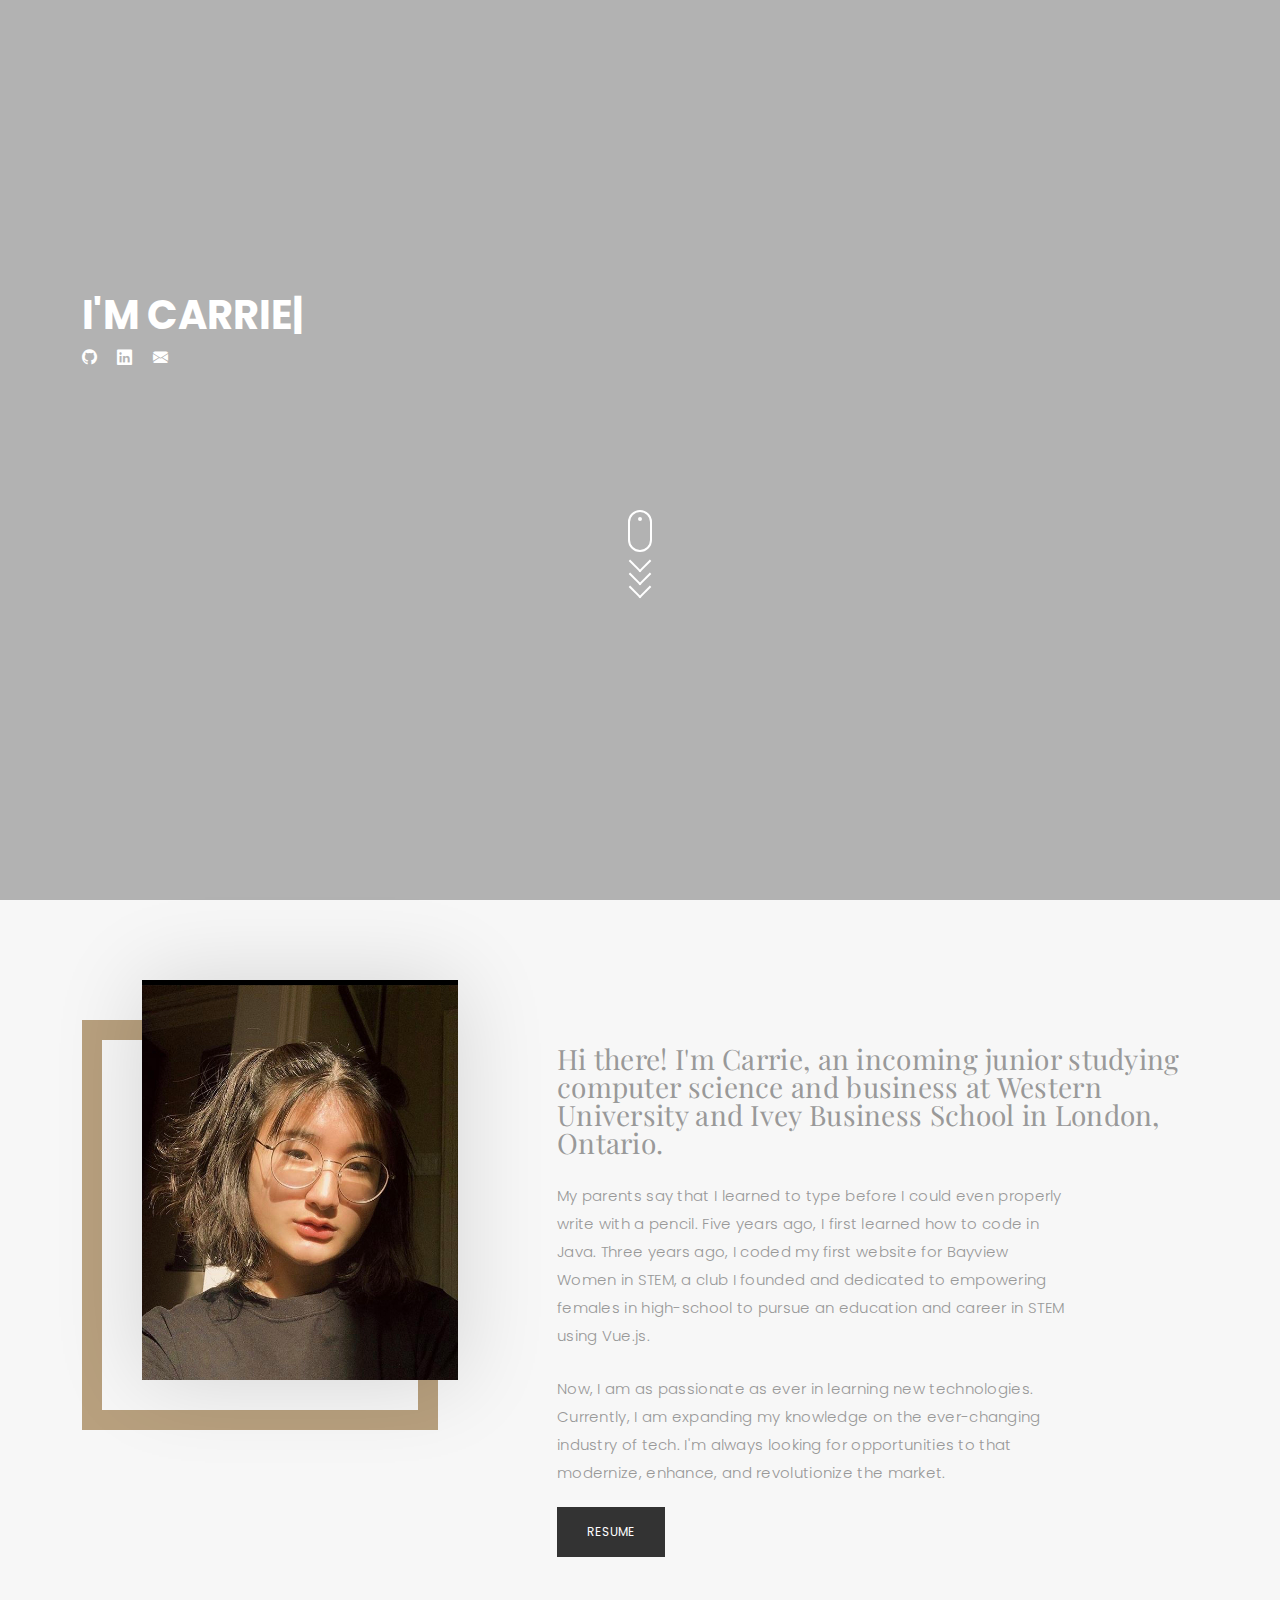
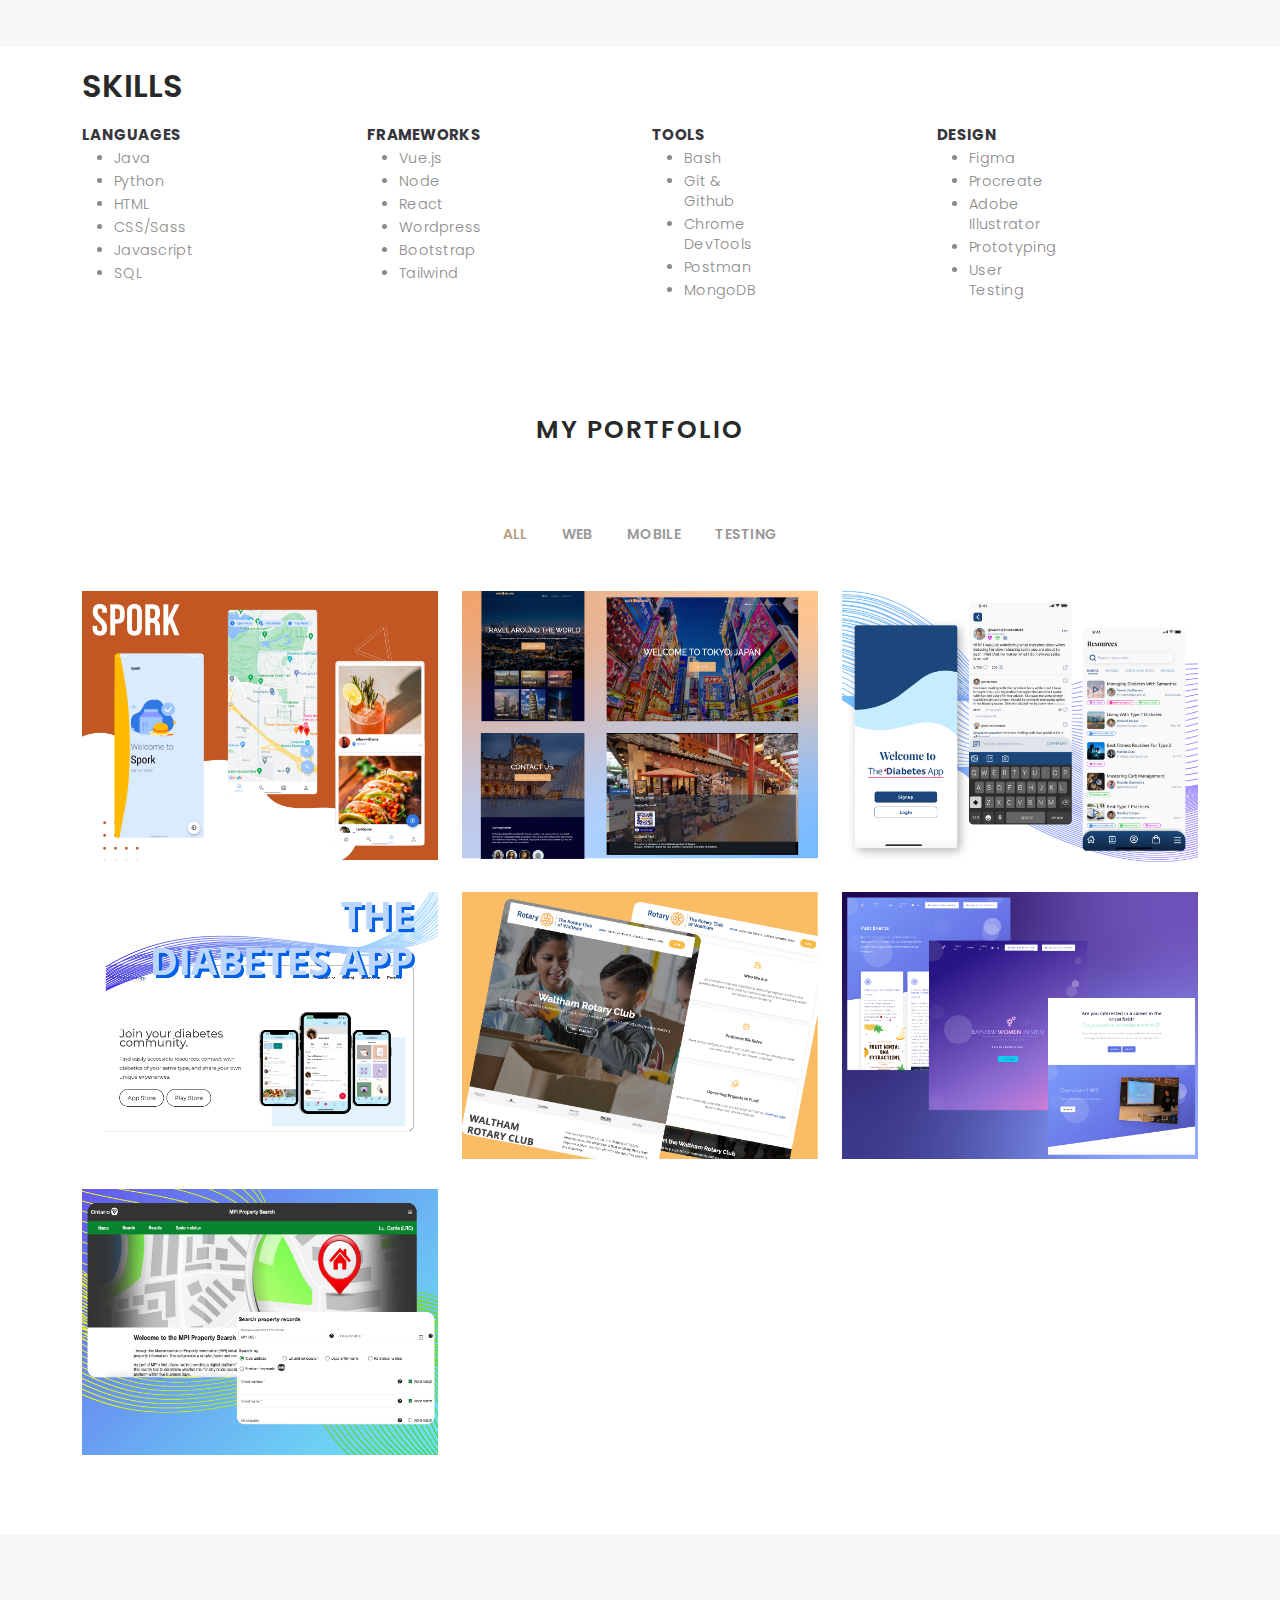
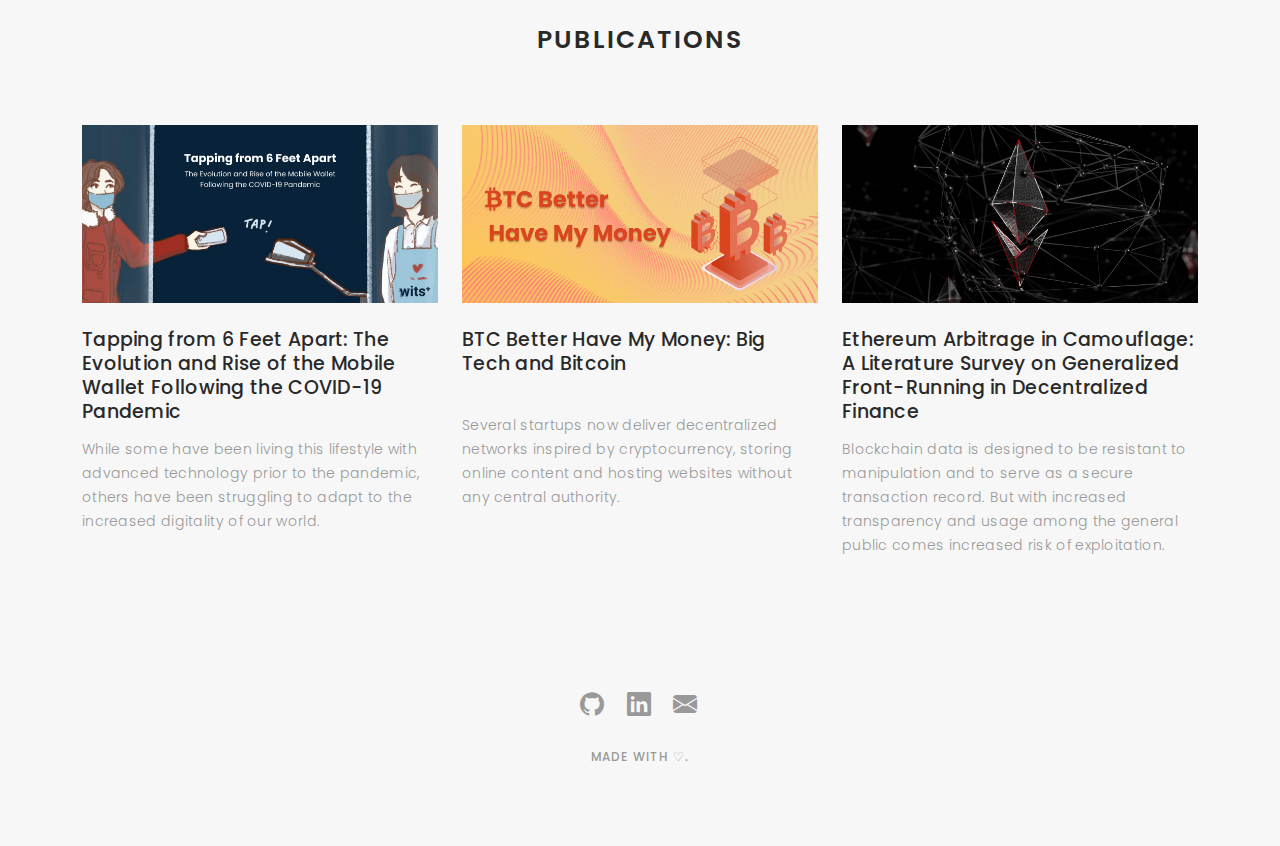
==== commit 83943b9a: "updated about me description" ====
--- a/index.html
+++ b/index.html
@@ -107,9 +107,9 @@
                                 I coded my first website for Bayview Women in STEM, a club I founded
                                 and dedicated to empowering females in high-school to pursue an education and career in
                                 STEM using Vue.js. </p>
-                            <p class="separator">Now, I am as passionate as ever in learning new technologies. I hope to
-                                expand my knowledge on the ever-changing industry of tech as well as gain opportunities to
-                                formulate solutions that modernize, develop, and revolutionize the market. </p>
+                            <p class="separator">Now, I am as passionate as ever in learning new technologies. Currently, I am 
+                                expanding my knowledge on the ever-changing industry of tech. I'm always looking for opportunities to
+                                that modernize, enhance, and revolutionize the market. </p>
 
                             <br>
                             <a class="btn btn-primary" href="assets/Carrie Lu - Resume.pdf" target="_blank" role="button">Resume</a>
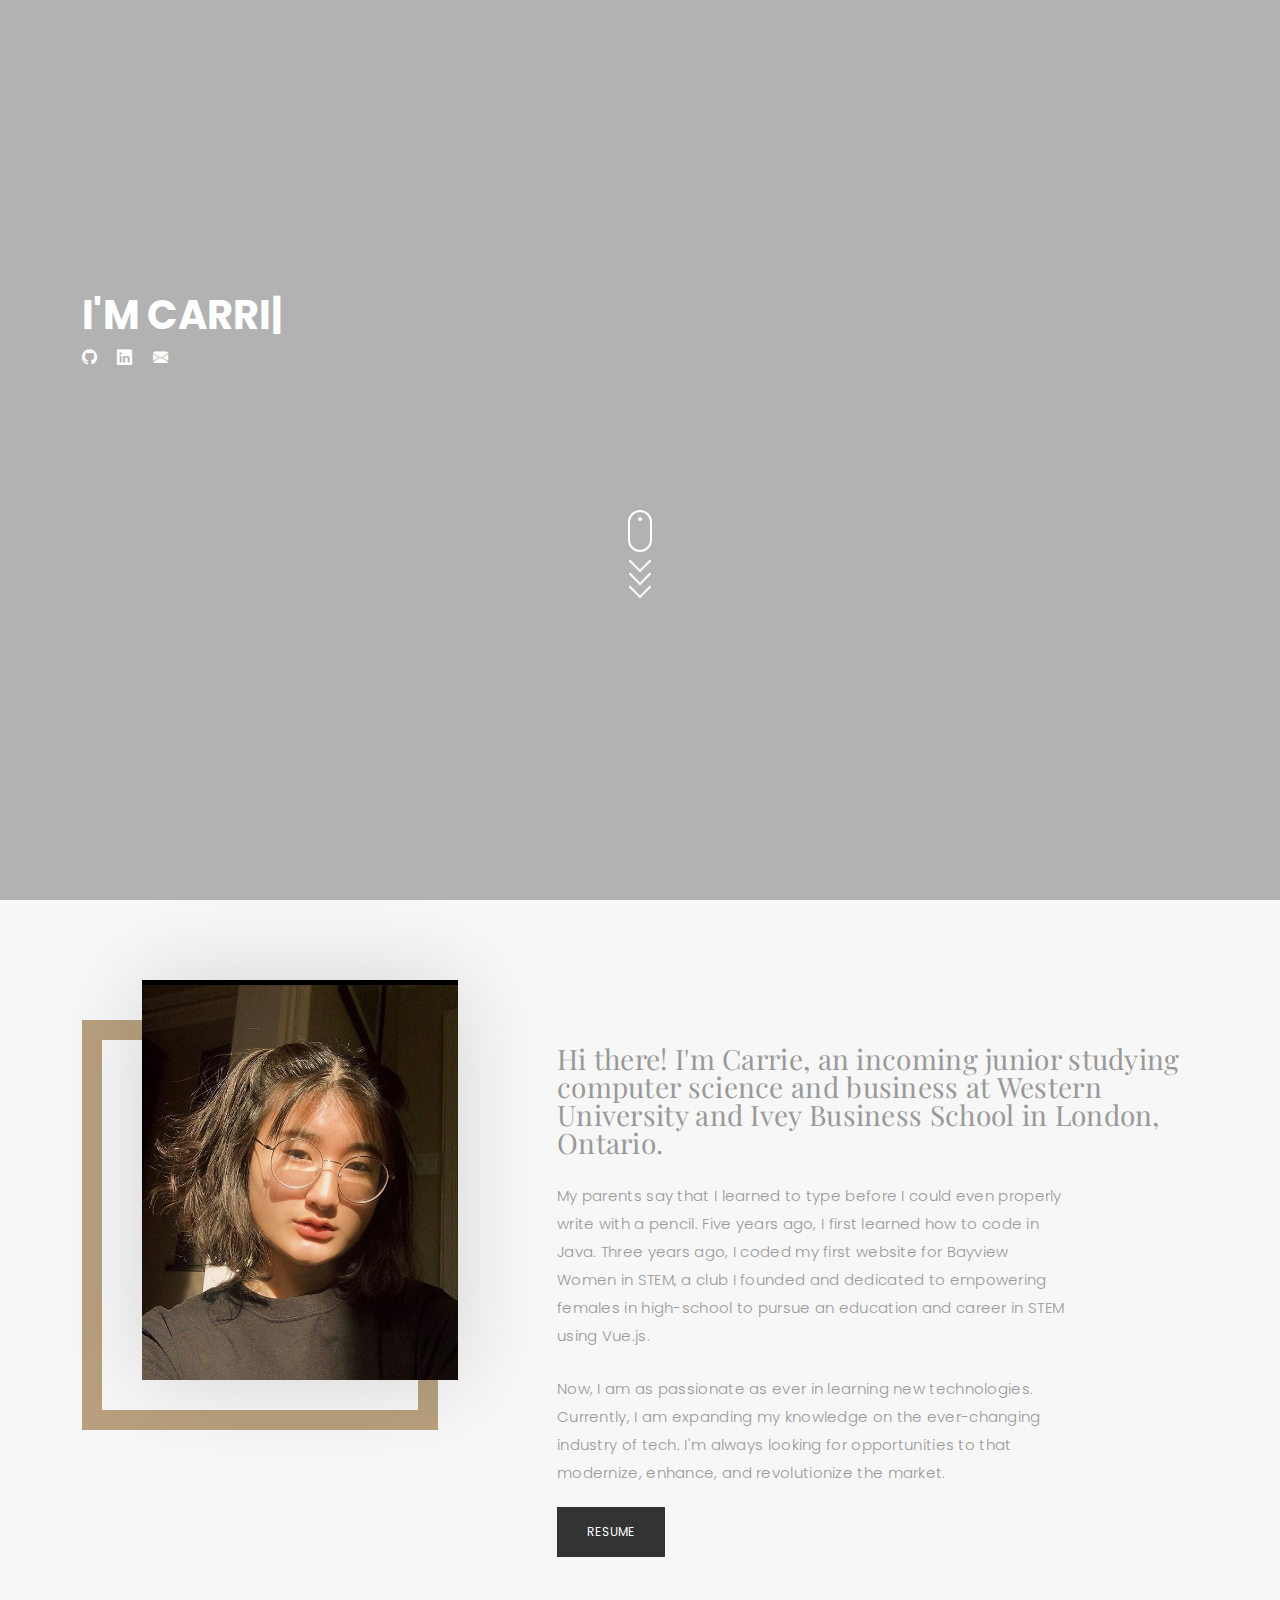
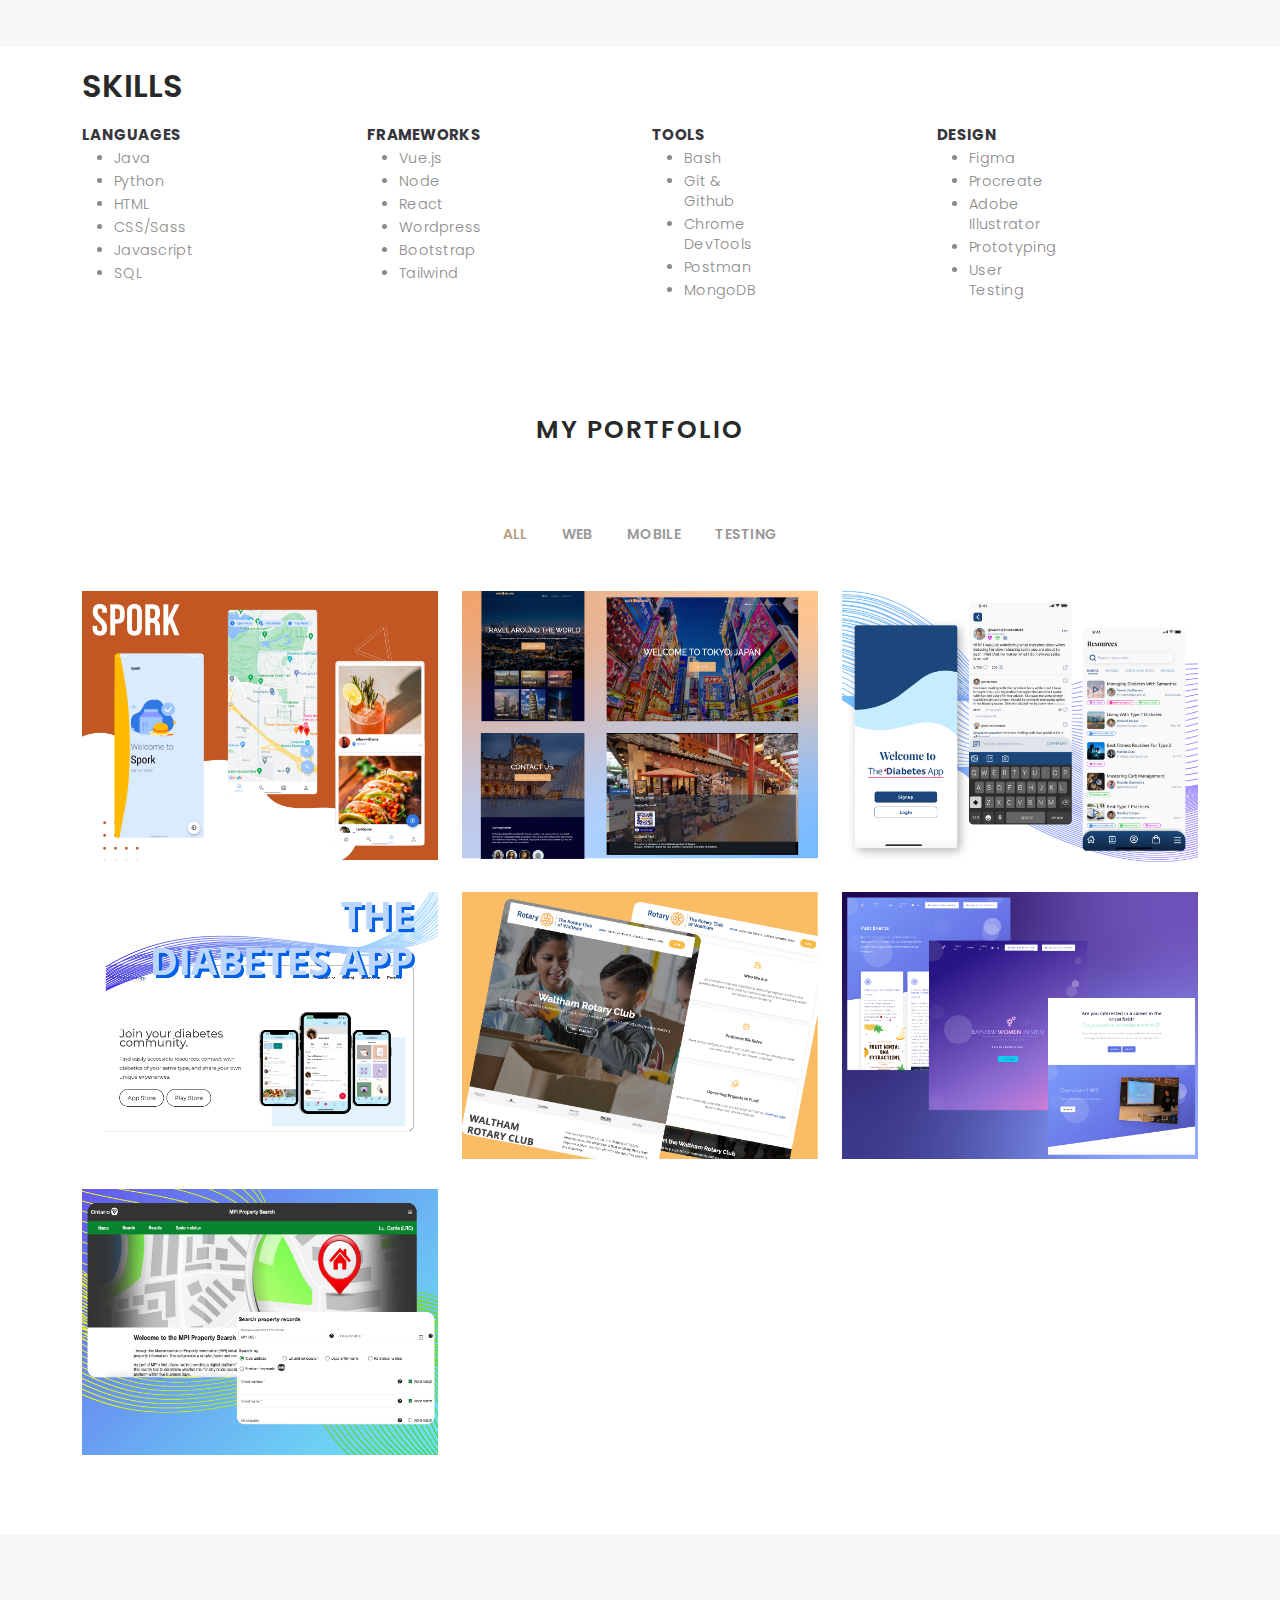
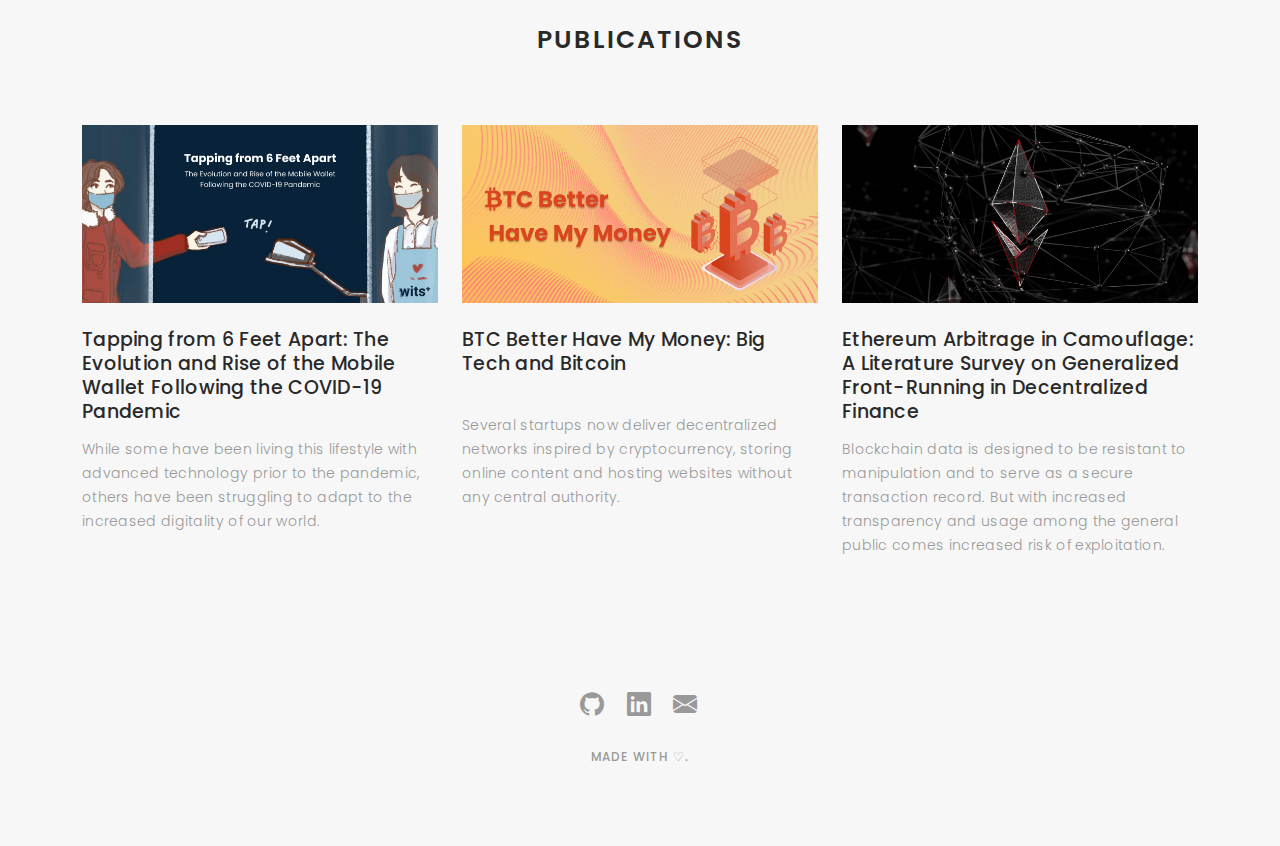
==== commit fe476e72: "add app filter to spork" ====
--- a/index.html
+++ b/index.html
@@ -206,7 +206,7 @@
                     </div>
 
                     <div class="row portfolio-container">
-                        <div class="col-lg-4 col-md-6 portfolio-item filter-web">
+                        <div class="col-lg-4 col-md-6 portfolio-item .filter-app">
                             <img src="assets/img/portfolio/portfolio-7.png" class="img-fluid" alt="">
                             <div class="portfolio-info">
                                 <h4>Spork</h4>
@@ -411,7 +411,7 @@
                 <ul class="list-unstyled">
                     <li><a href="https://github.com/carrieluuu" target="_blank"><i class="bi bi-github"></i></a></li>
                     <li><a href="https://www.linkedin.com/in/carrielu02/" target="_blank"><i class="bi bi-linkedin"></i></a></li>
-                    <li><a href="mailto:clu284@uwo.ca" target="_blank"><i class="bi bi-envelope-fill"></i></a></li>
+                    <li><a href="mailto:clu.hba2024@ivey.ca" target="_blank"><i class="bi bi-envelope-fill"></i></a></li>
                 </ul>
 
             </div>
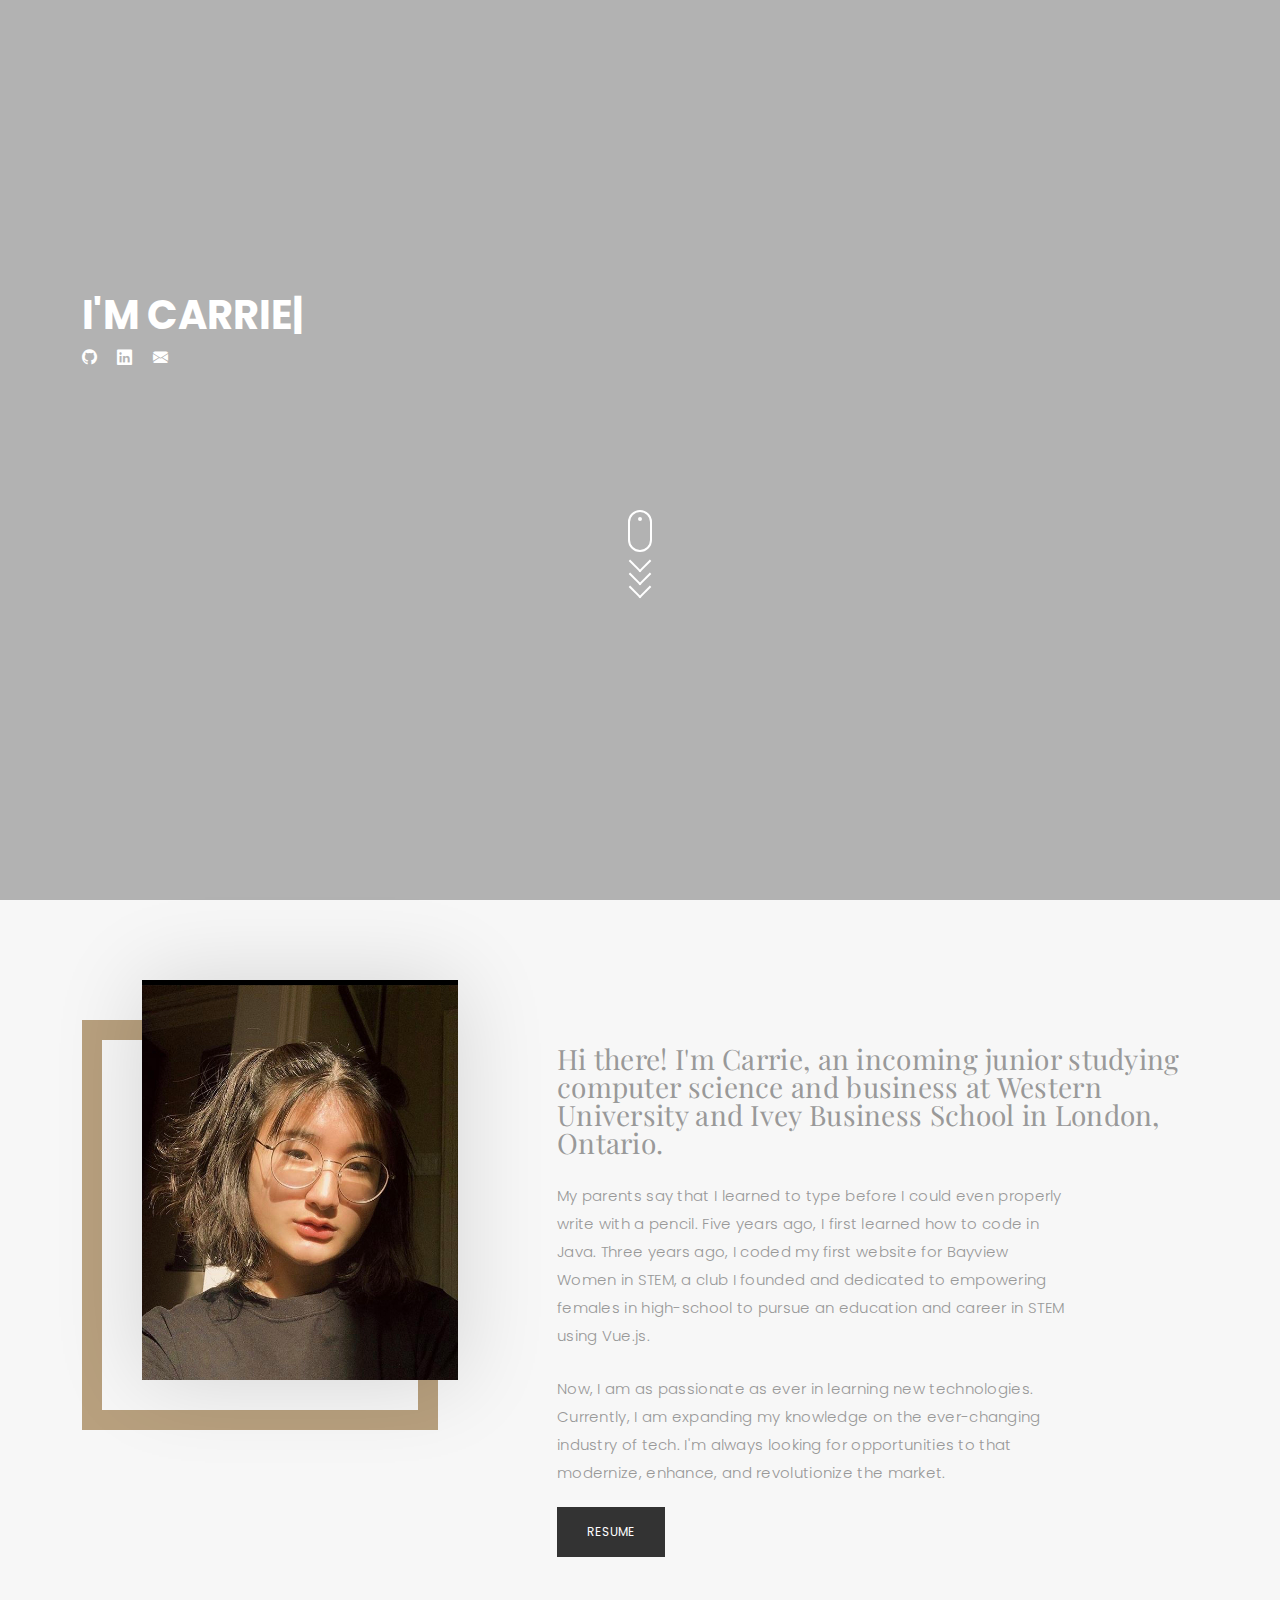
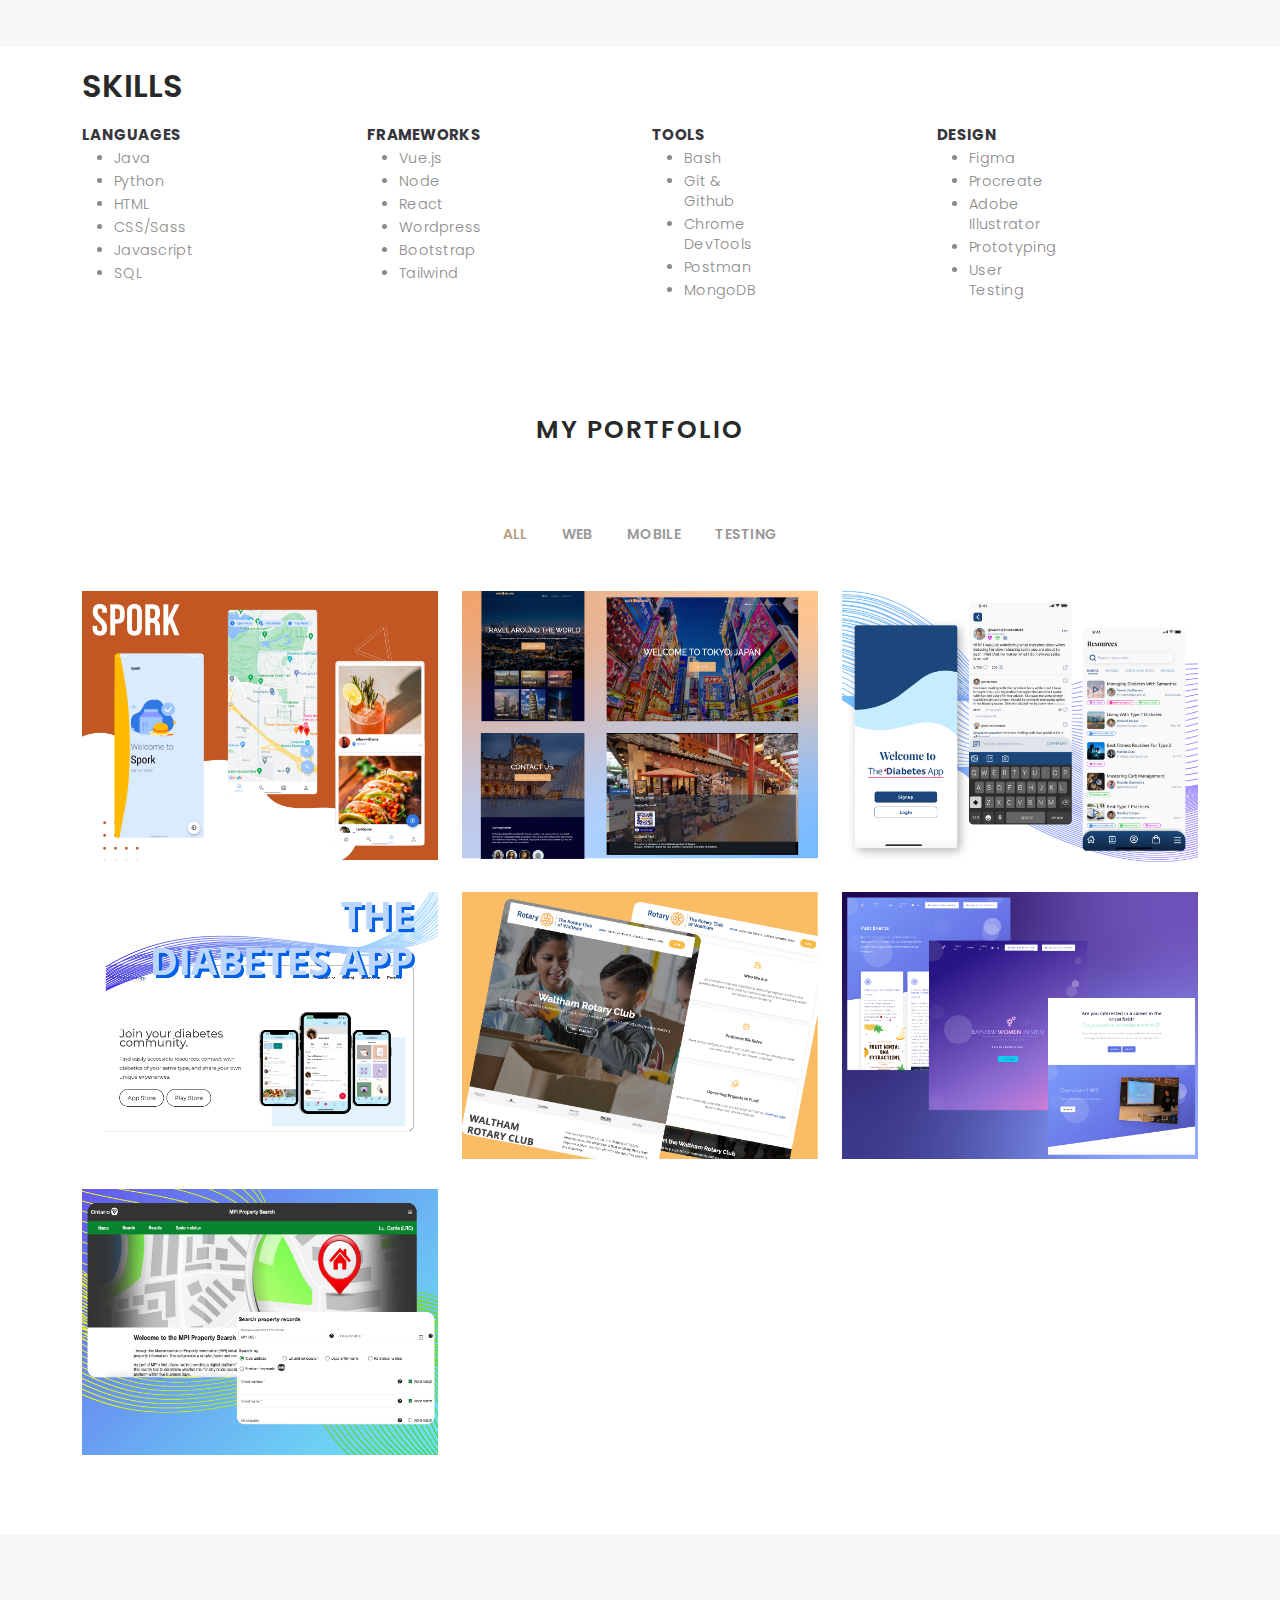
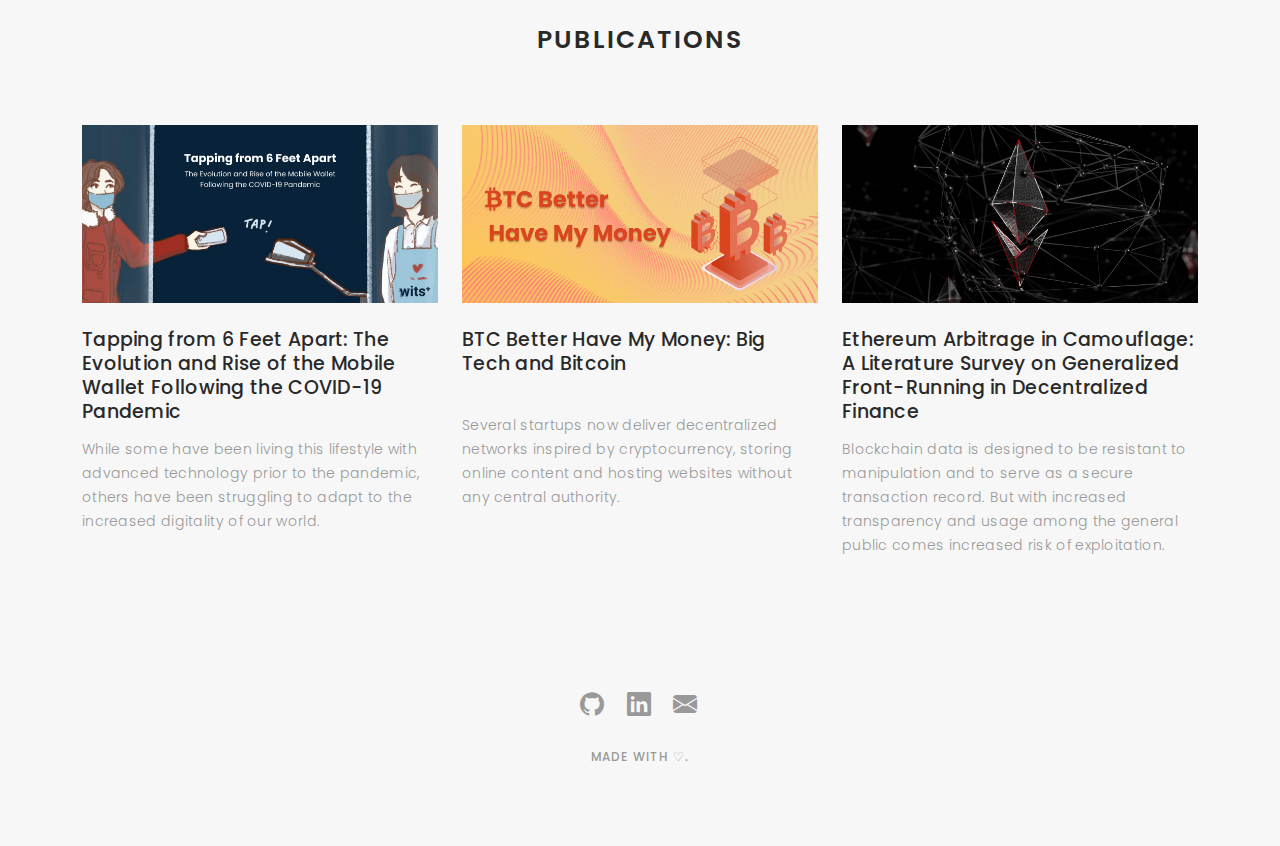
==== commit cd12316f: "update resume" ====
--- a/index.html
+++ b/index.html
@@ -112,7 +112,7 @@
                                 that modernize, enhance, and revolutionize the market. </p>
 
                             <br>
-                            <a class="btn btn-primary" href="assets/Carrie Lu - Resume.pdf" target="_blank" role="button">Resume</a>
+                            <a class="btn btn-primary" href="assets/resume.pdf" target="_blank" role="button">Resume</a>
 
                         </div>
 
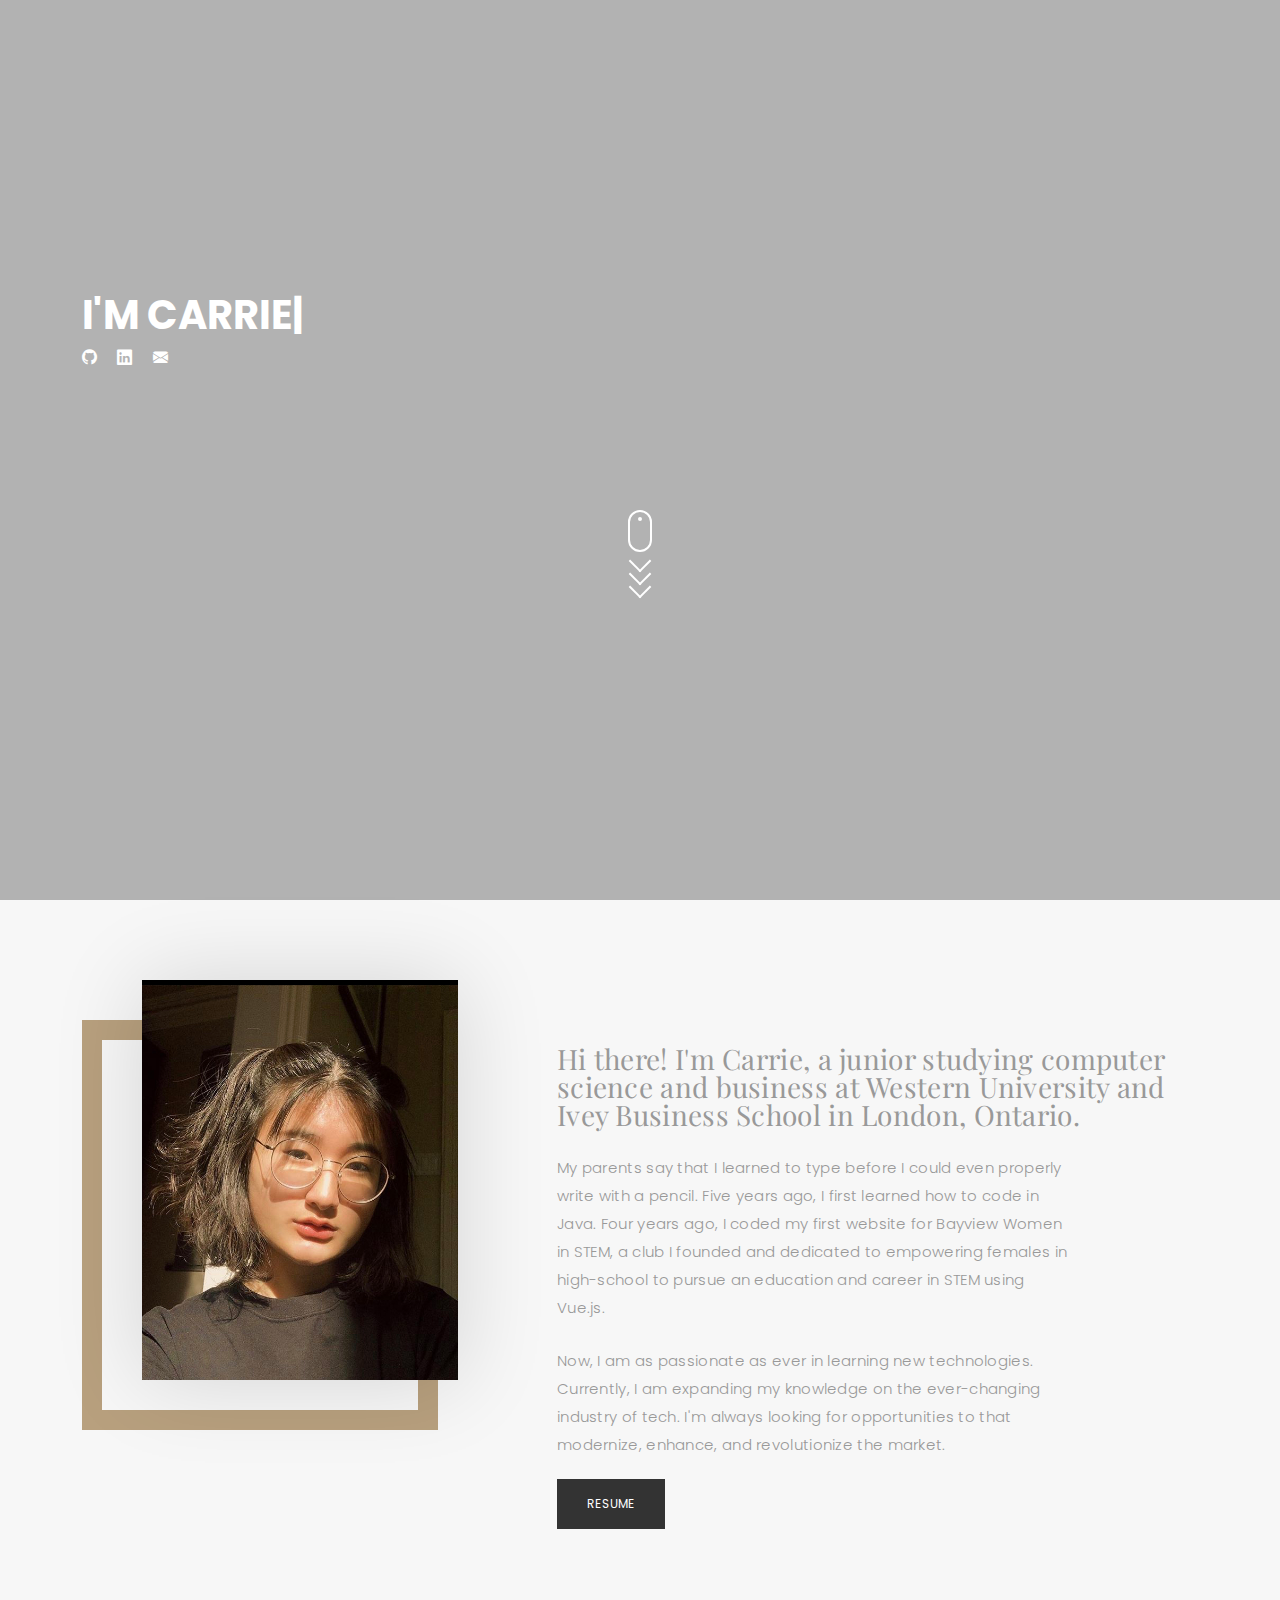
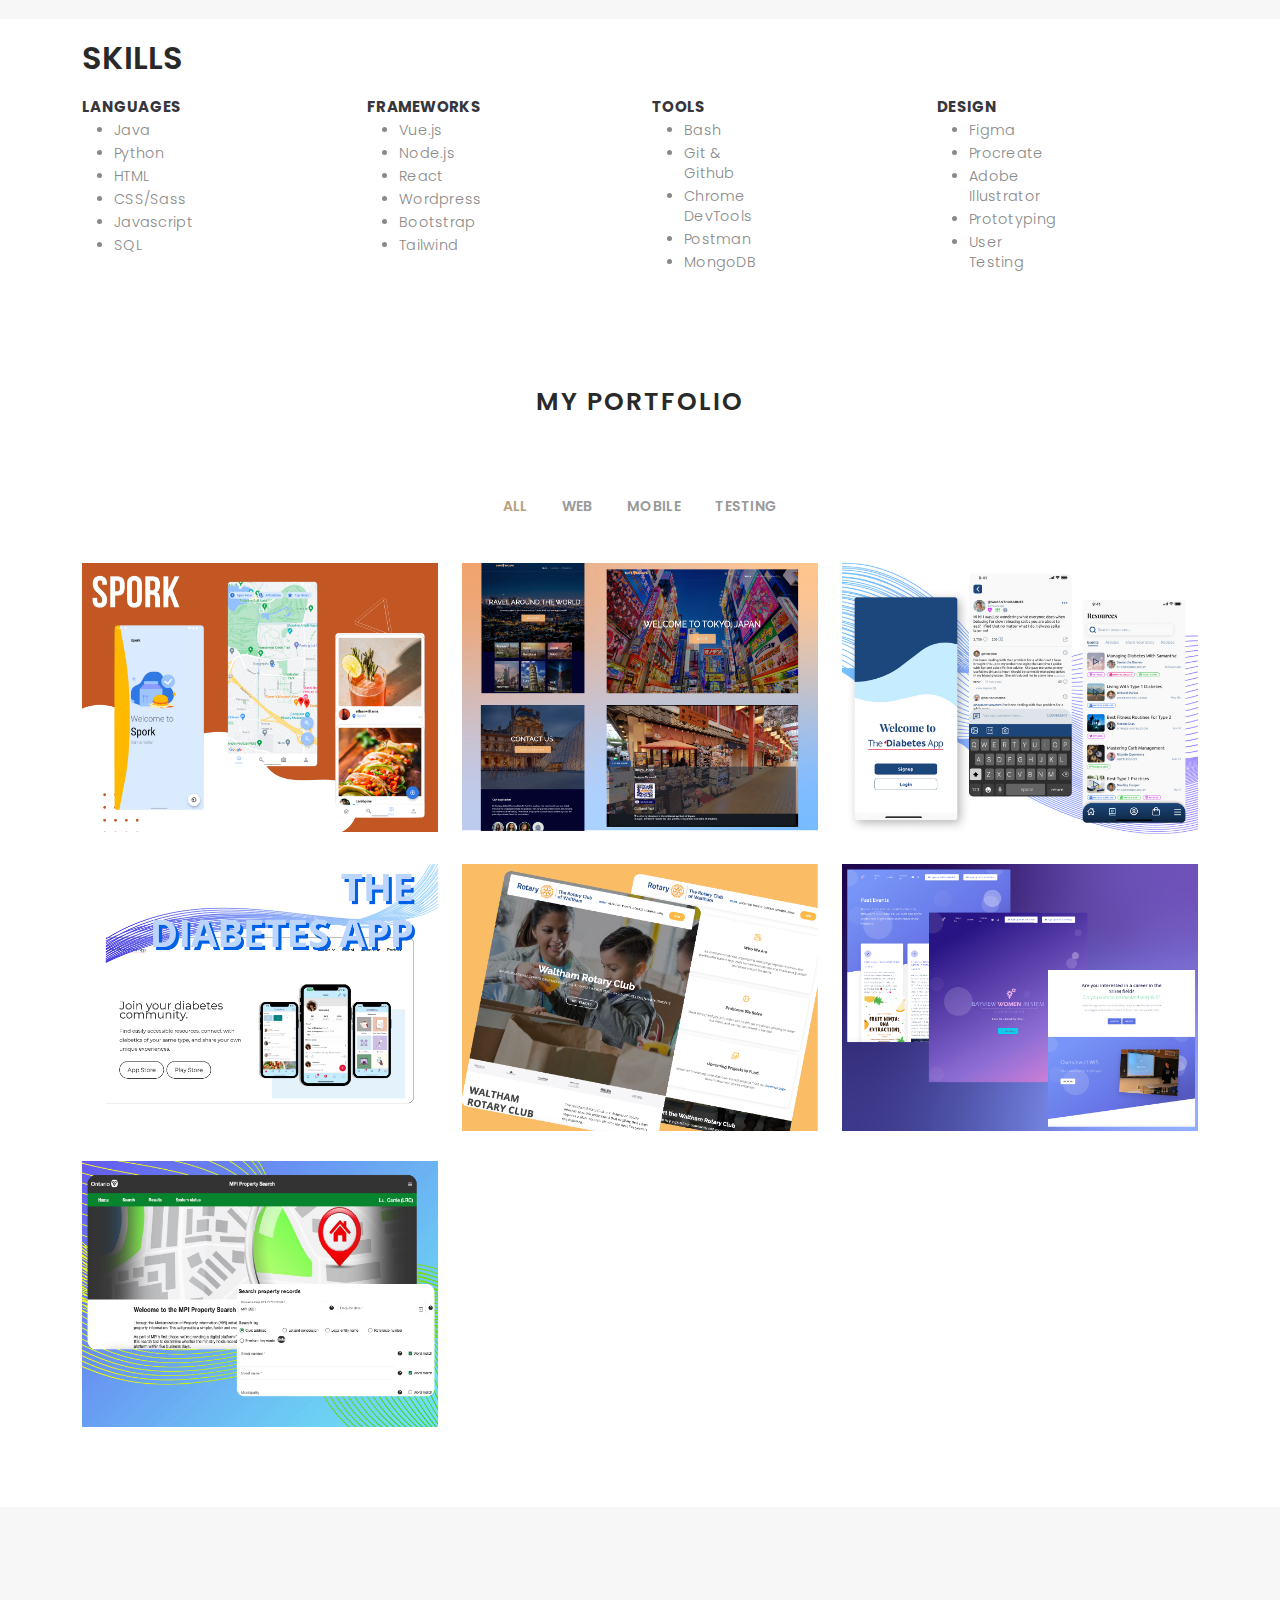
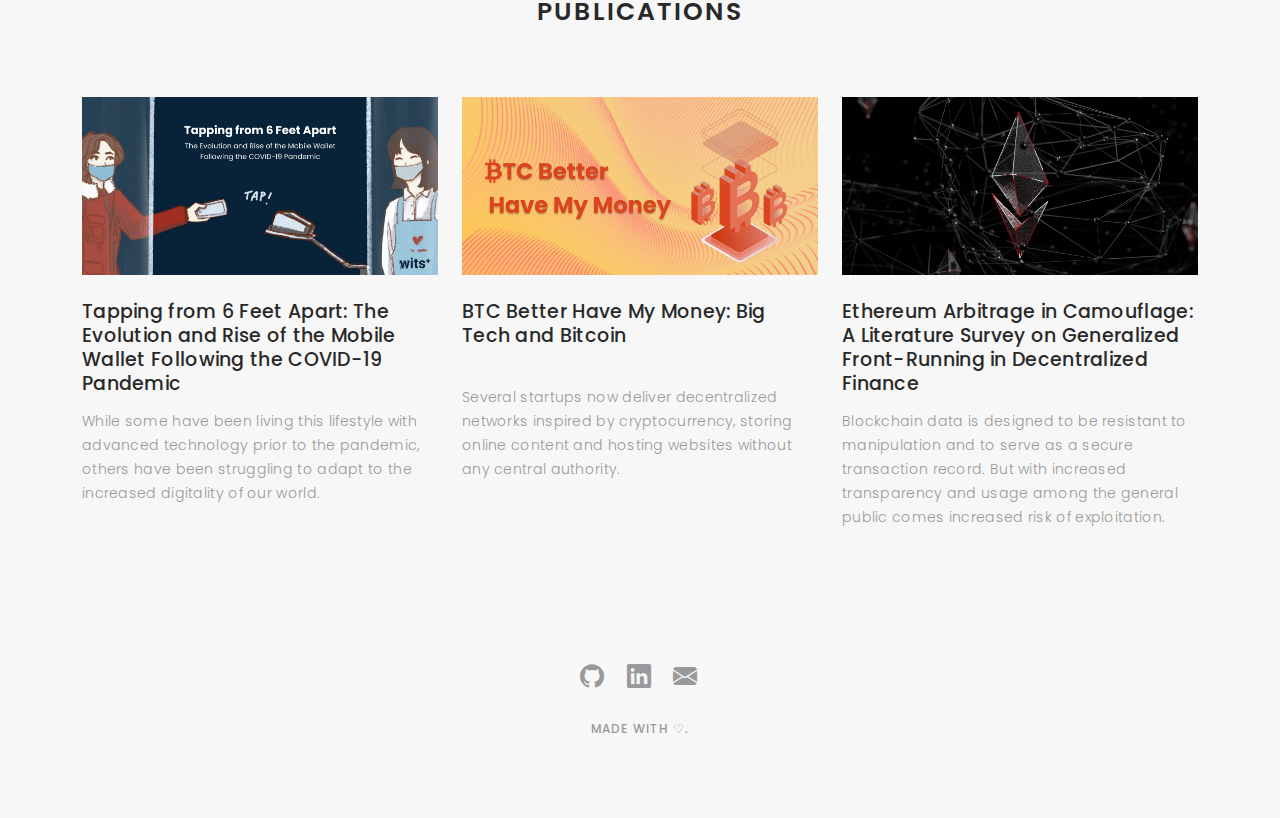
==== commit 887d0da0: "updated resume and year of study" ====
--- a/index.html
+++ b/index.html
@@ -100,10 +100,10 @@
                     <div class="col-lg-7">
                         <div class="about-descr">
 
-                            <p class="p-heading">Hi there! I'm Carrie, an incoming junior studying computer science and business at Western
+                            <p class="p-heading">Hi there! I'm Carrie, a junior studying computer science and business at Western
                                 University and Ivey Business School in London, Ontario. </p>
                             <p class="separator">My parents say that I learned to type before I could even properly
-                                write with a pencil. Five years ago, I first learned how to code in Java. Three years ago,
+                                write with a pencil. Five years ago, I first learned how to code in Java. Four years ago,
                                 I coded my first website for Bayview Women in STEM, a club I founded
                                 and dedicated to empowering females in high-school to pursue an education and career in
                                 STEM using Vue.js. </p>
@@ -146,7 +146,7 @@
                             <div class="skills__category__label">Frameworks</div>
                             <ul>
                                 <li class="skills__category__item">Vue.js</li>
-                                <li class="skills__category__item">Node</li>
+                                <li class="skills__category__item">Node.js</li>
                                 <li class="skills__category__item">React</li>
                                 <li class="skills__category__item">Wordpress</li>
                                 <li class="skills__category__item">Bootstrap</li>
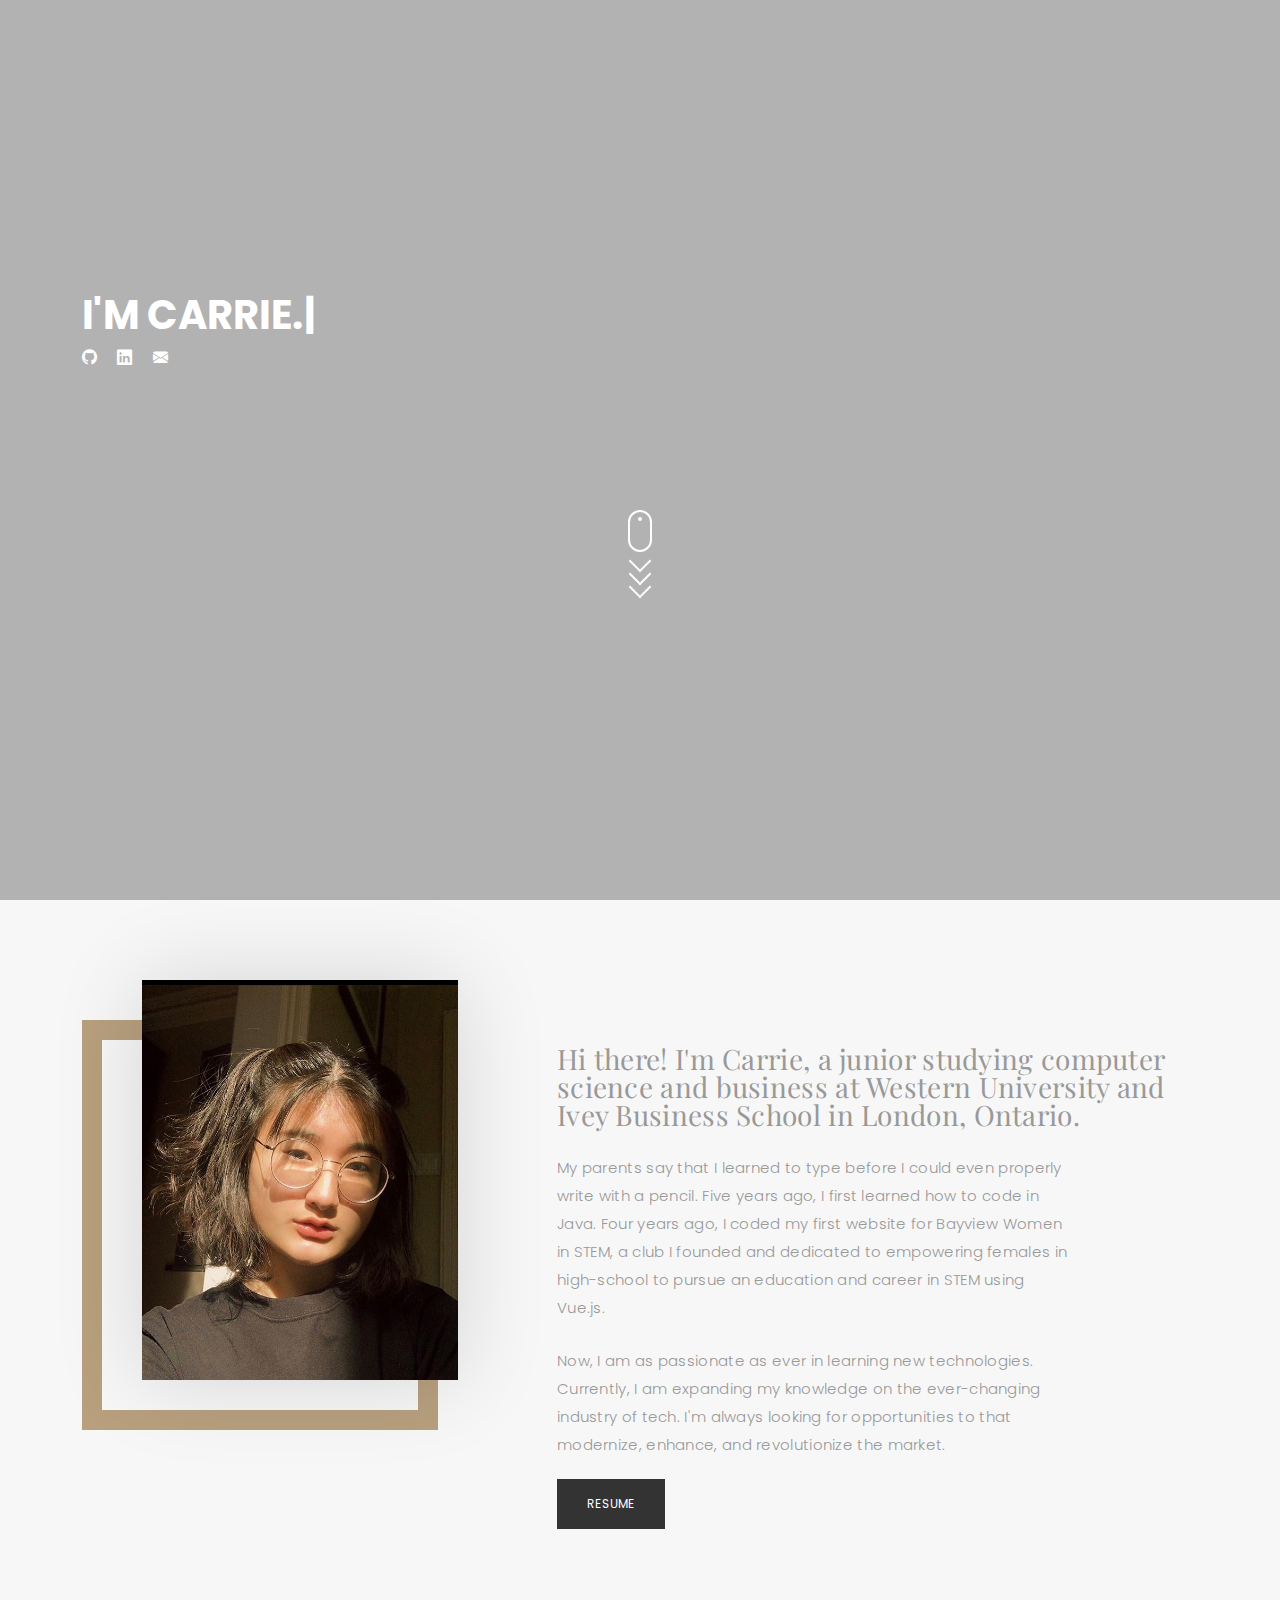
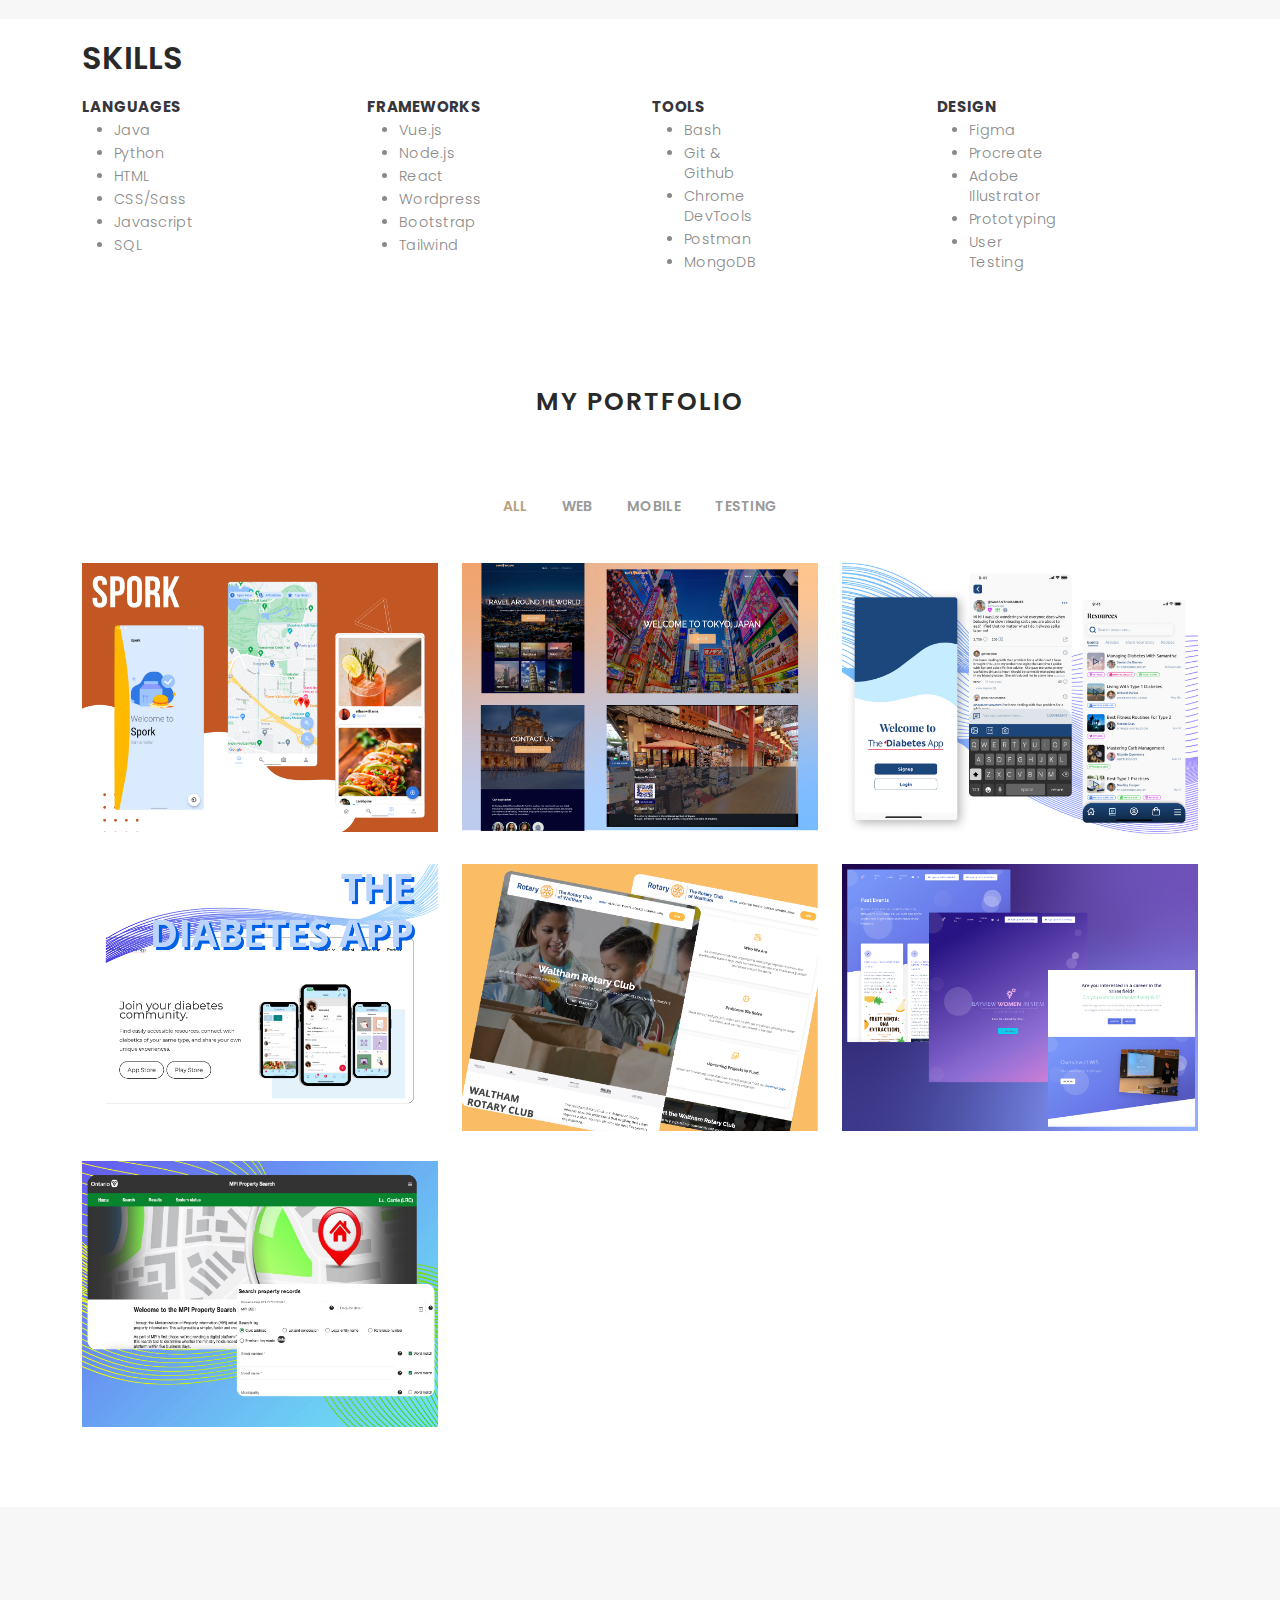
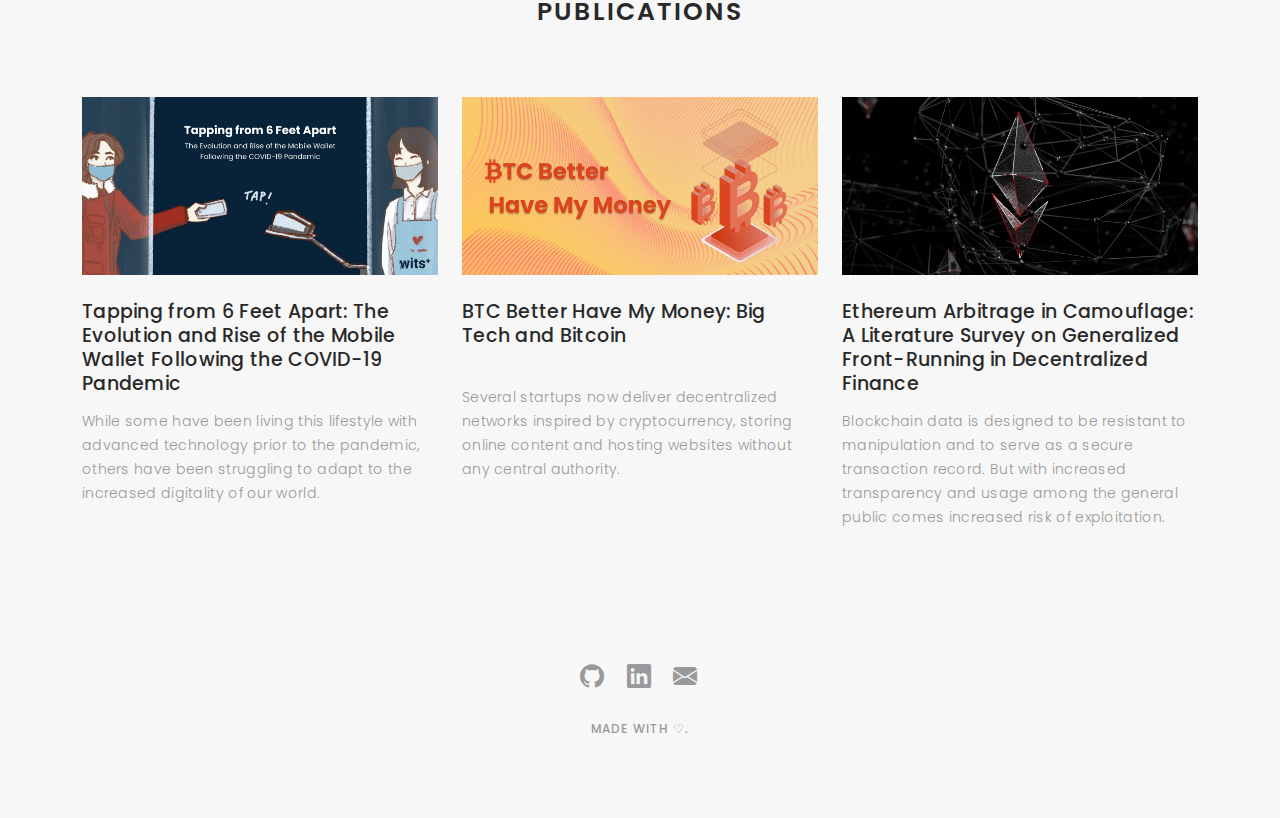
==== commit 2490a902: "added filter to spork app" ====
--- a/index.html
+++ b/index.html
@@ -206,7 +206,7 @@
                     </div>
 
                     <div class="row portfolio-container">
-                        <div class="col-lg-4 col-md-6 portfolio-item .filter-app">
+                        <div class="col-lg-4 col-md-6 portfolio-item filter-app">
                             <img src="assets/img/portfolio/portfolio-7.png" class="img-fluid" alt="">
                             <div class="portfolio-info">
                                 <h4>Spork</h4>
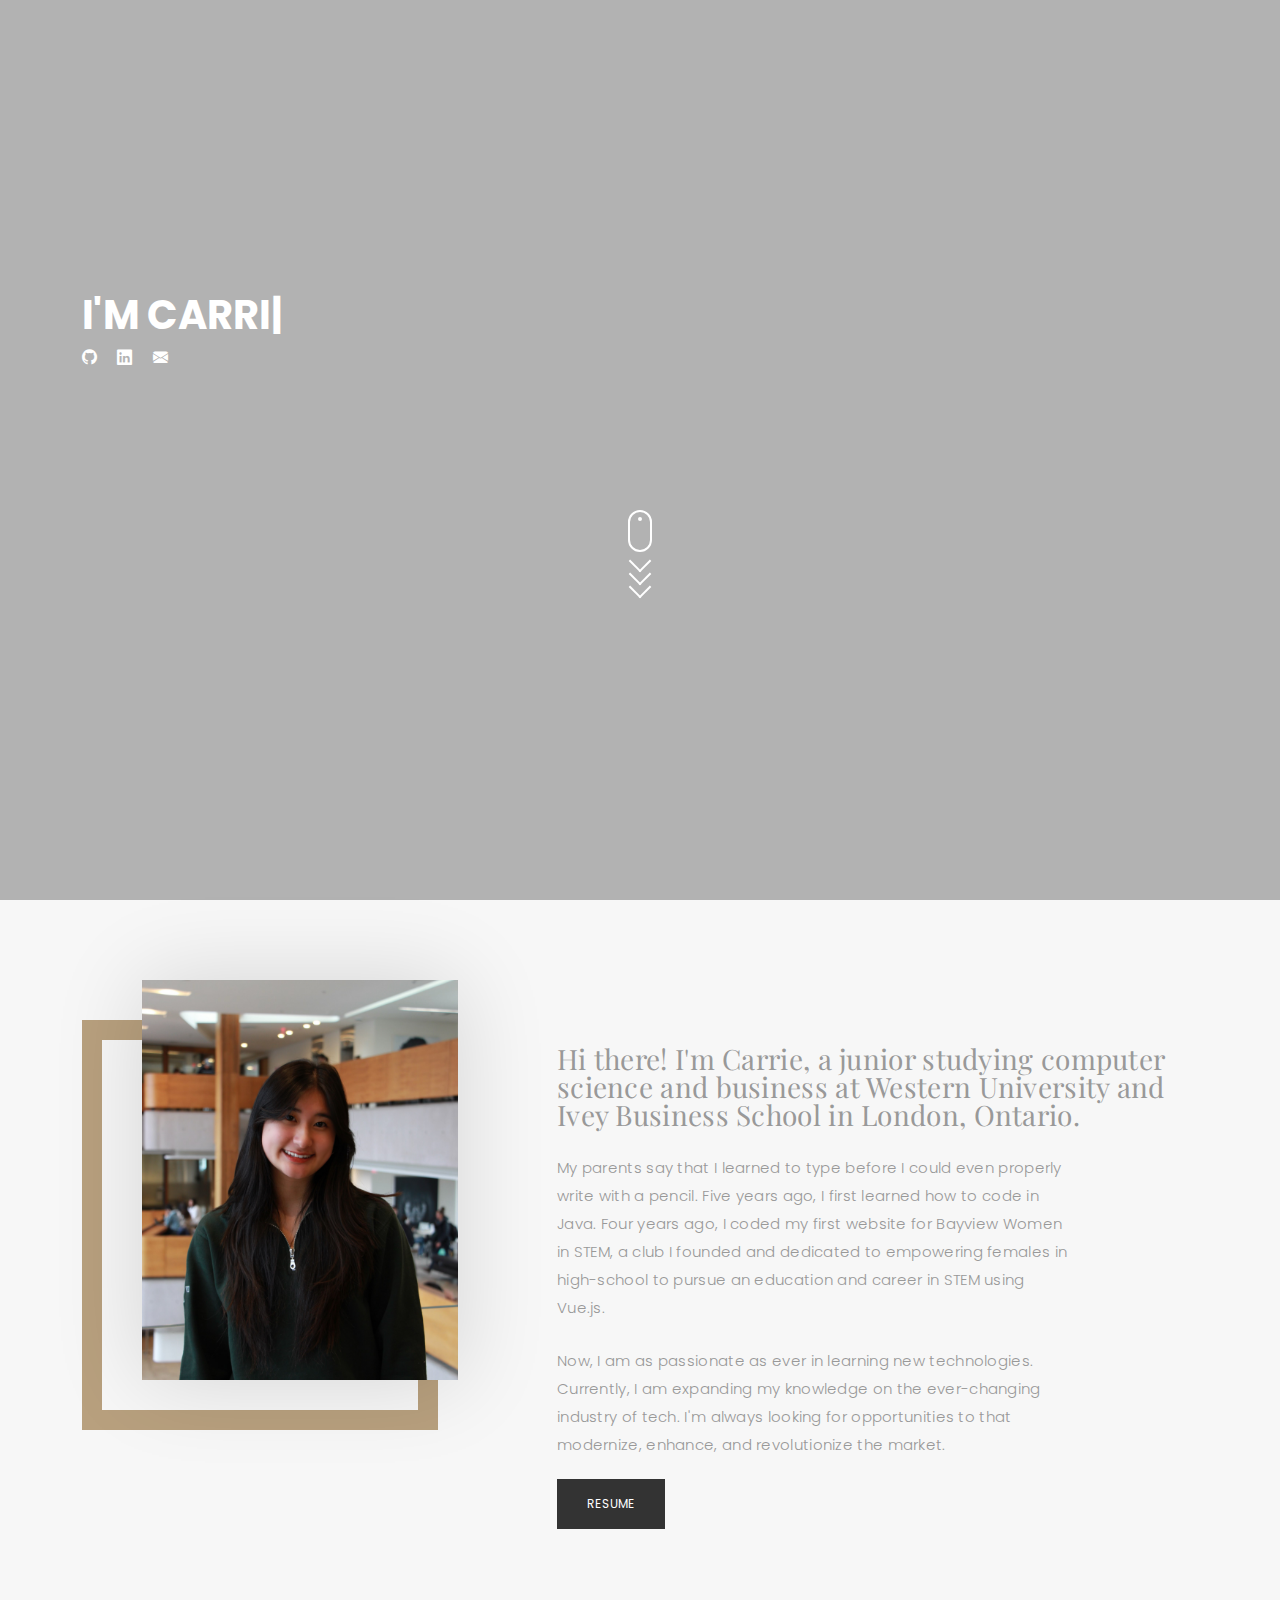
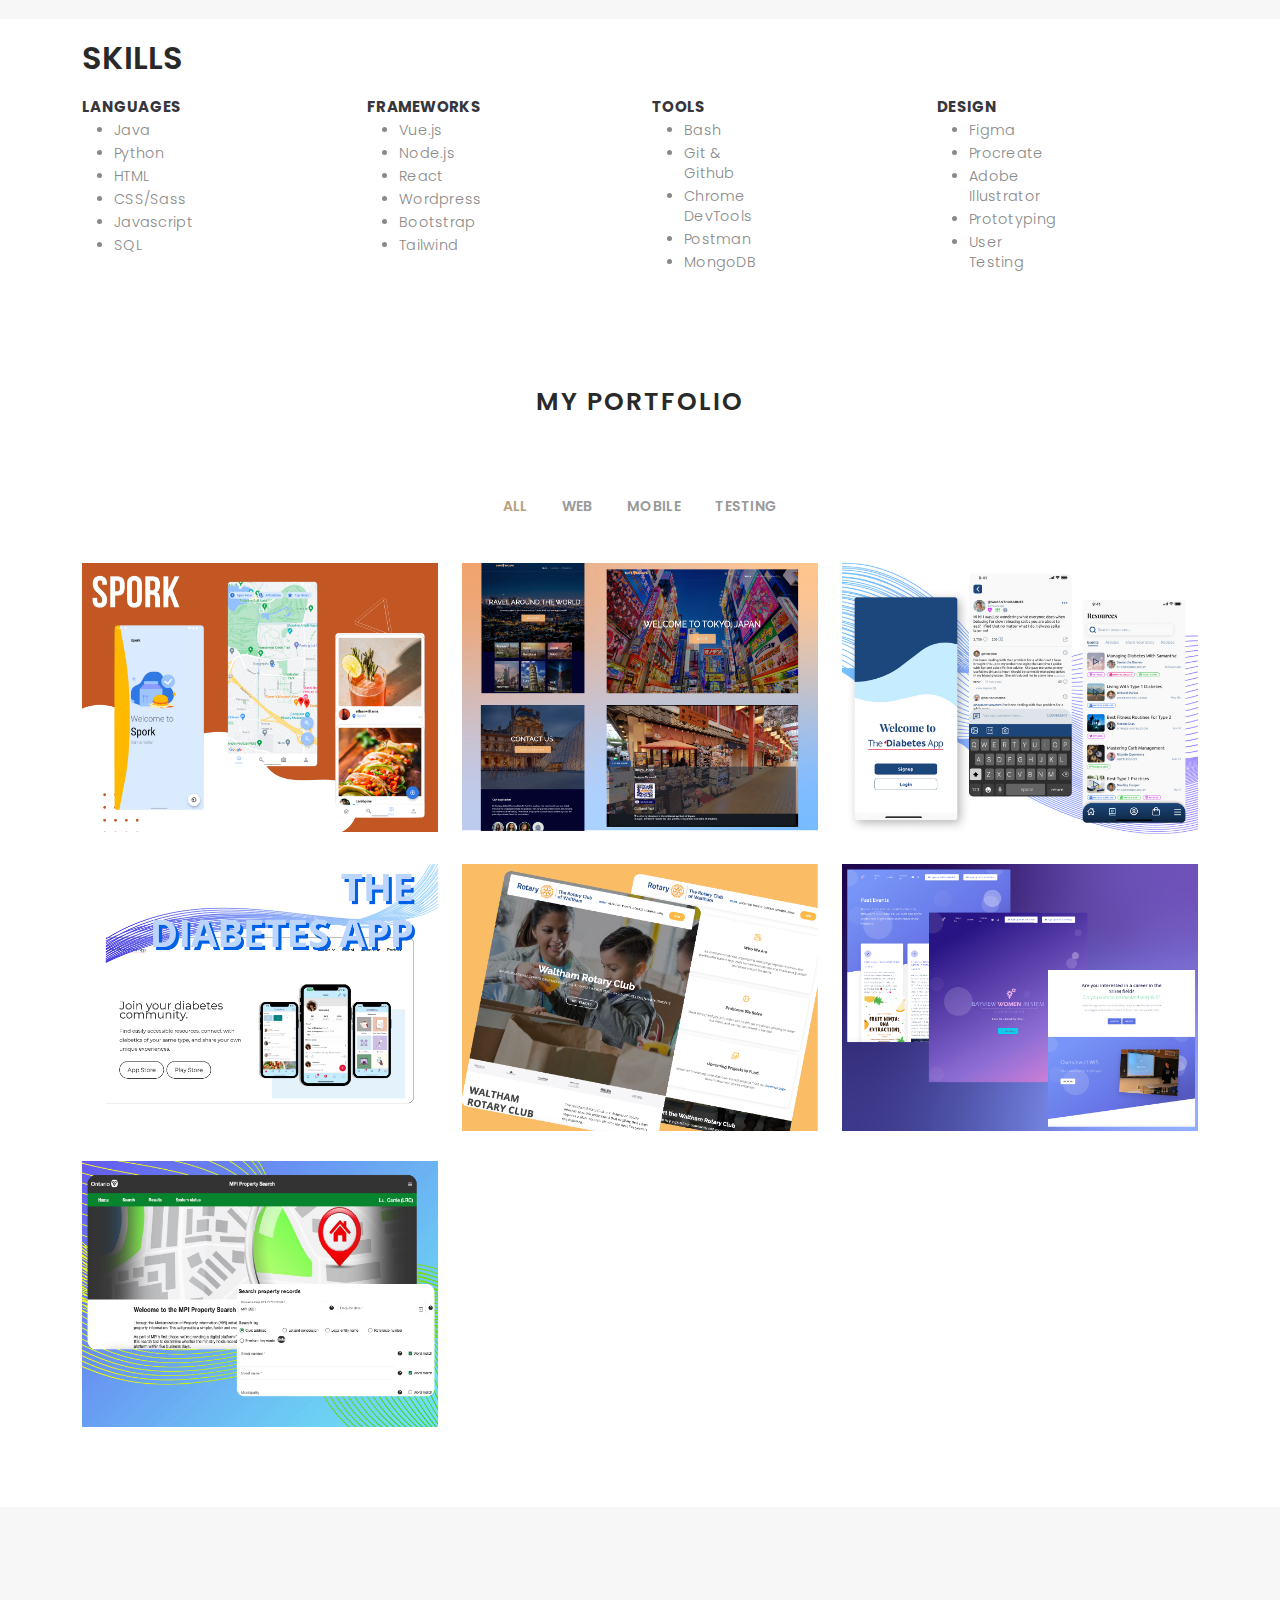
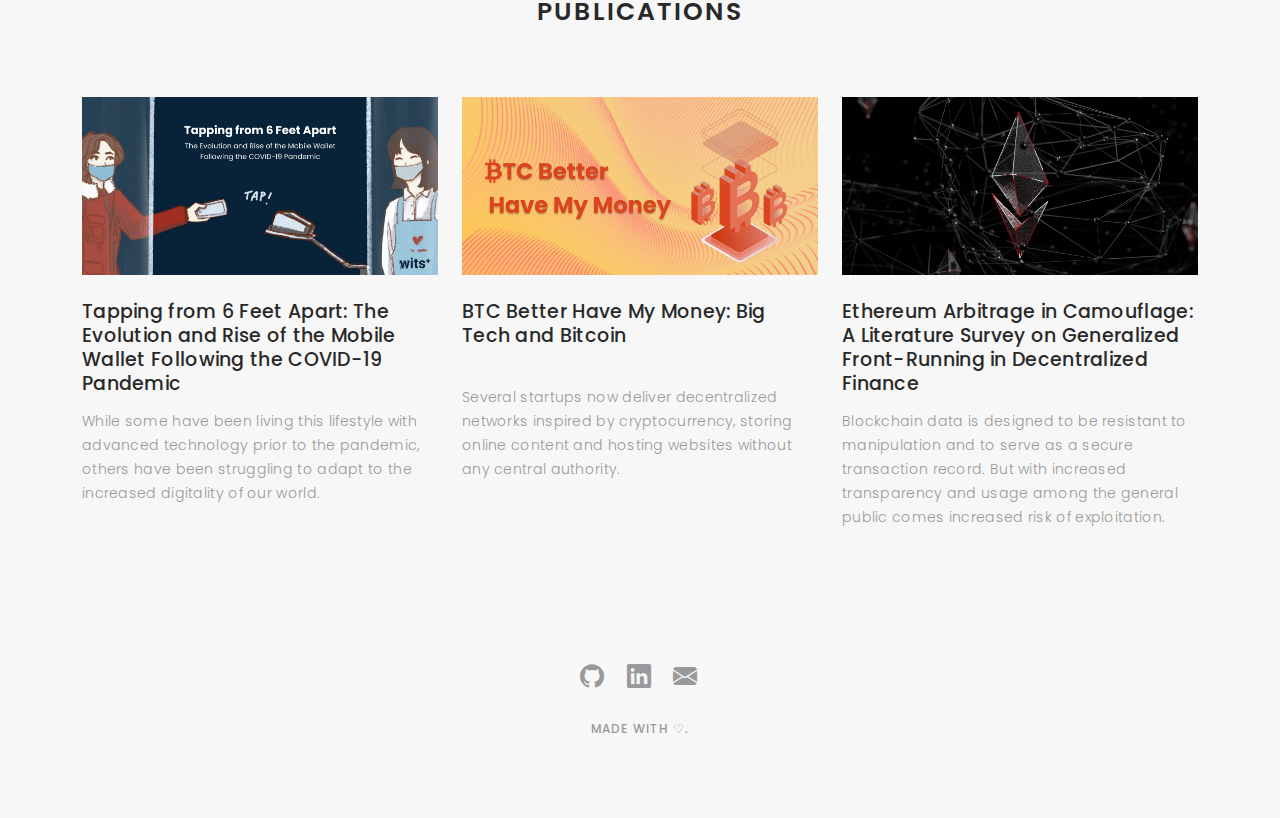
==== commit 9df56451: "updated resume and email" ====
--- a/index.html
+++ b/index.html
@@ -62,7 +62,7 @@
                 <ul class="list-unstyled list-social">
                     <li><a href="https://github.com/carrieluuu" target="_blank"><i class="bi bi-github"></i></a></li>
                     <li><a href="https://www.linkedin.com/in/carrielu02/" target="_blank"><i class="bi bi-linkedin"></i></a></li>
-                    <li><a href="mailto:clu.hba2024@ivey.ca" target="_blank"><i class="bi bi-envelope-fill"></i></a></li>
+                    <li><a href="mailto:clu.hba2025@ivey.ca" target="_blank"><i class="bi bi-envelope-fill"></i></a></li>
                 </ul>
 
                 <!-- ======= Mouse Scroll Animation ======= -->
@@ -411,7 +411,7 @@
                 <ul class="list-unstyled">
                     <li><a href="https://github.com/carrieluuu" target="_blank"><i class="bi bi-github"></i></a></li>
                     <li><a href="https://www.linkedin.com/in/carrielu02/" target="_blank"><i class="bi bi-linkedin"></i></a></li>
-                    <li><a href="mailto:clu.hba2024@ivey.ca" target="_blank"><i class="bi bi-envelope-fill"></i></a></li>
+                    <li><a href="mailto:clu.hba2025@ivey.ca" target="_blank"><i class="bi bi-envelope-fill"></i></a></li>
                 </ul>
 
             </div>
